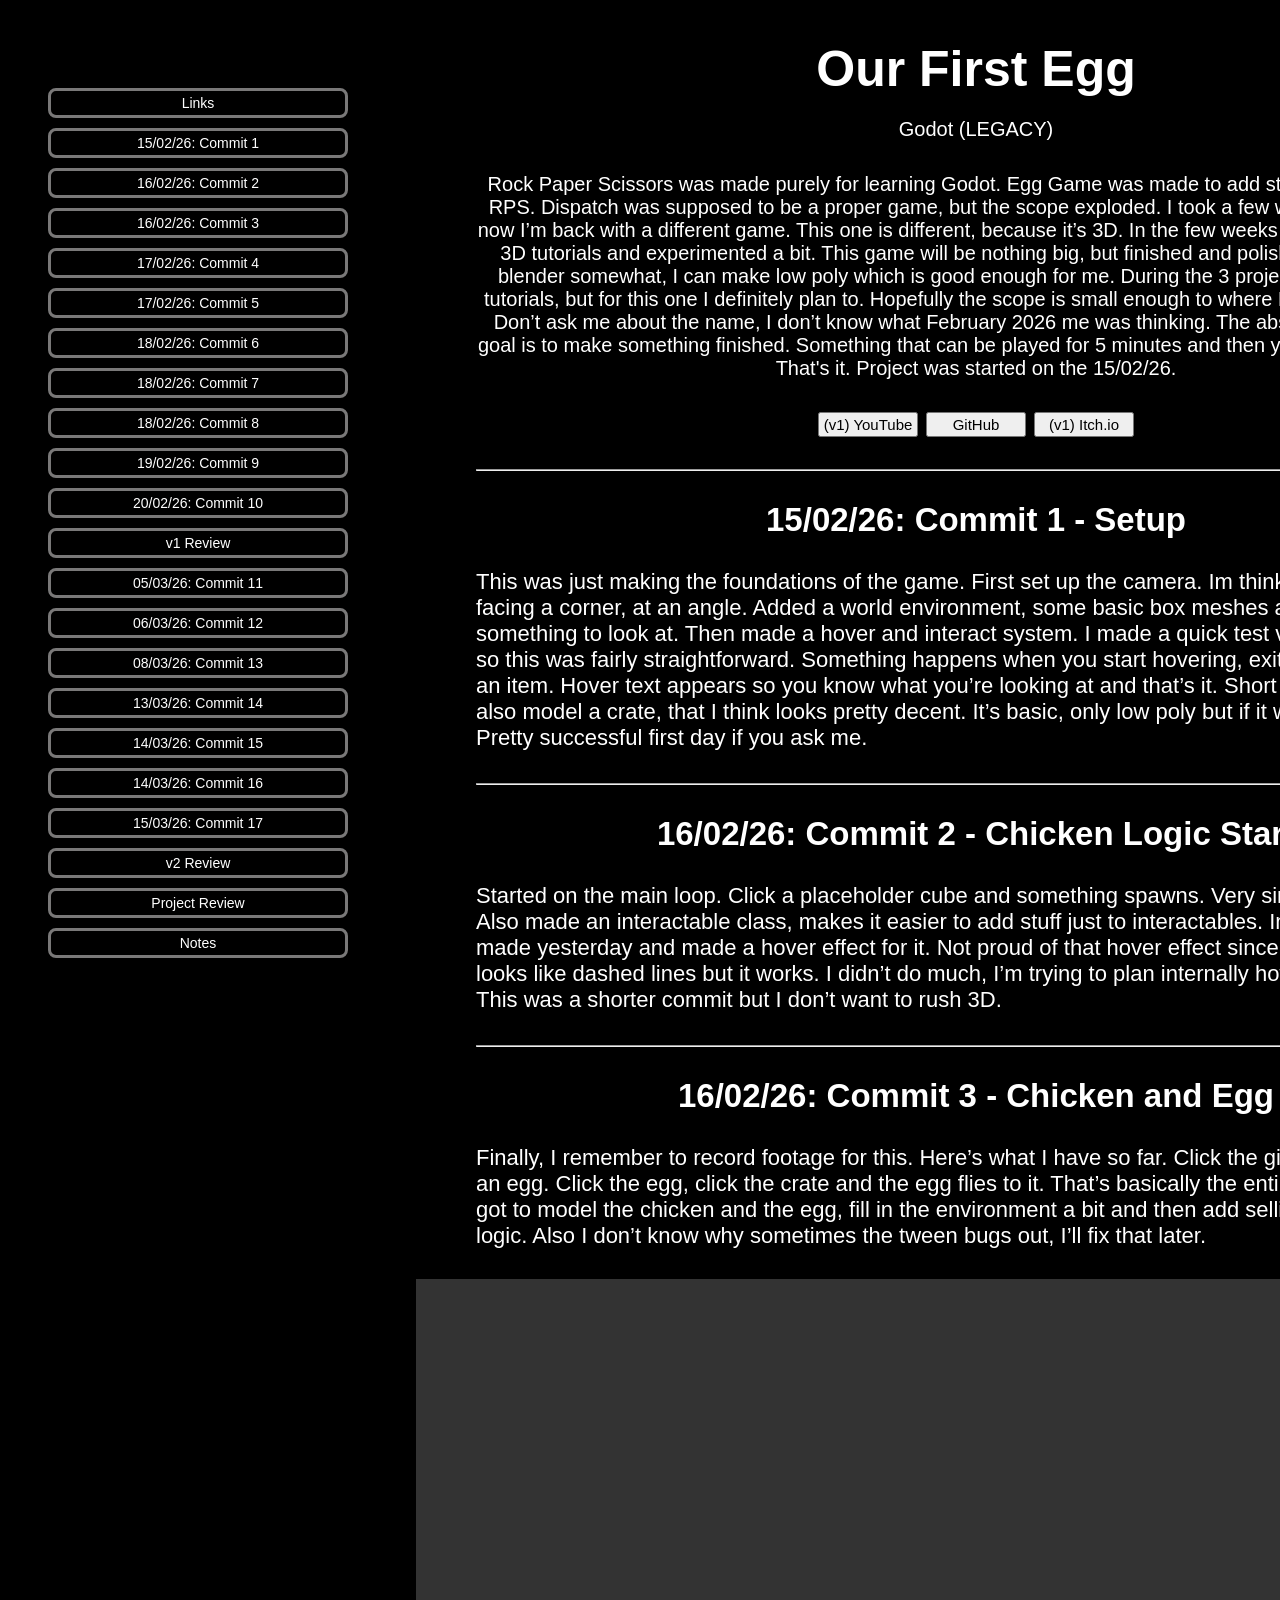
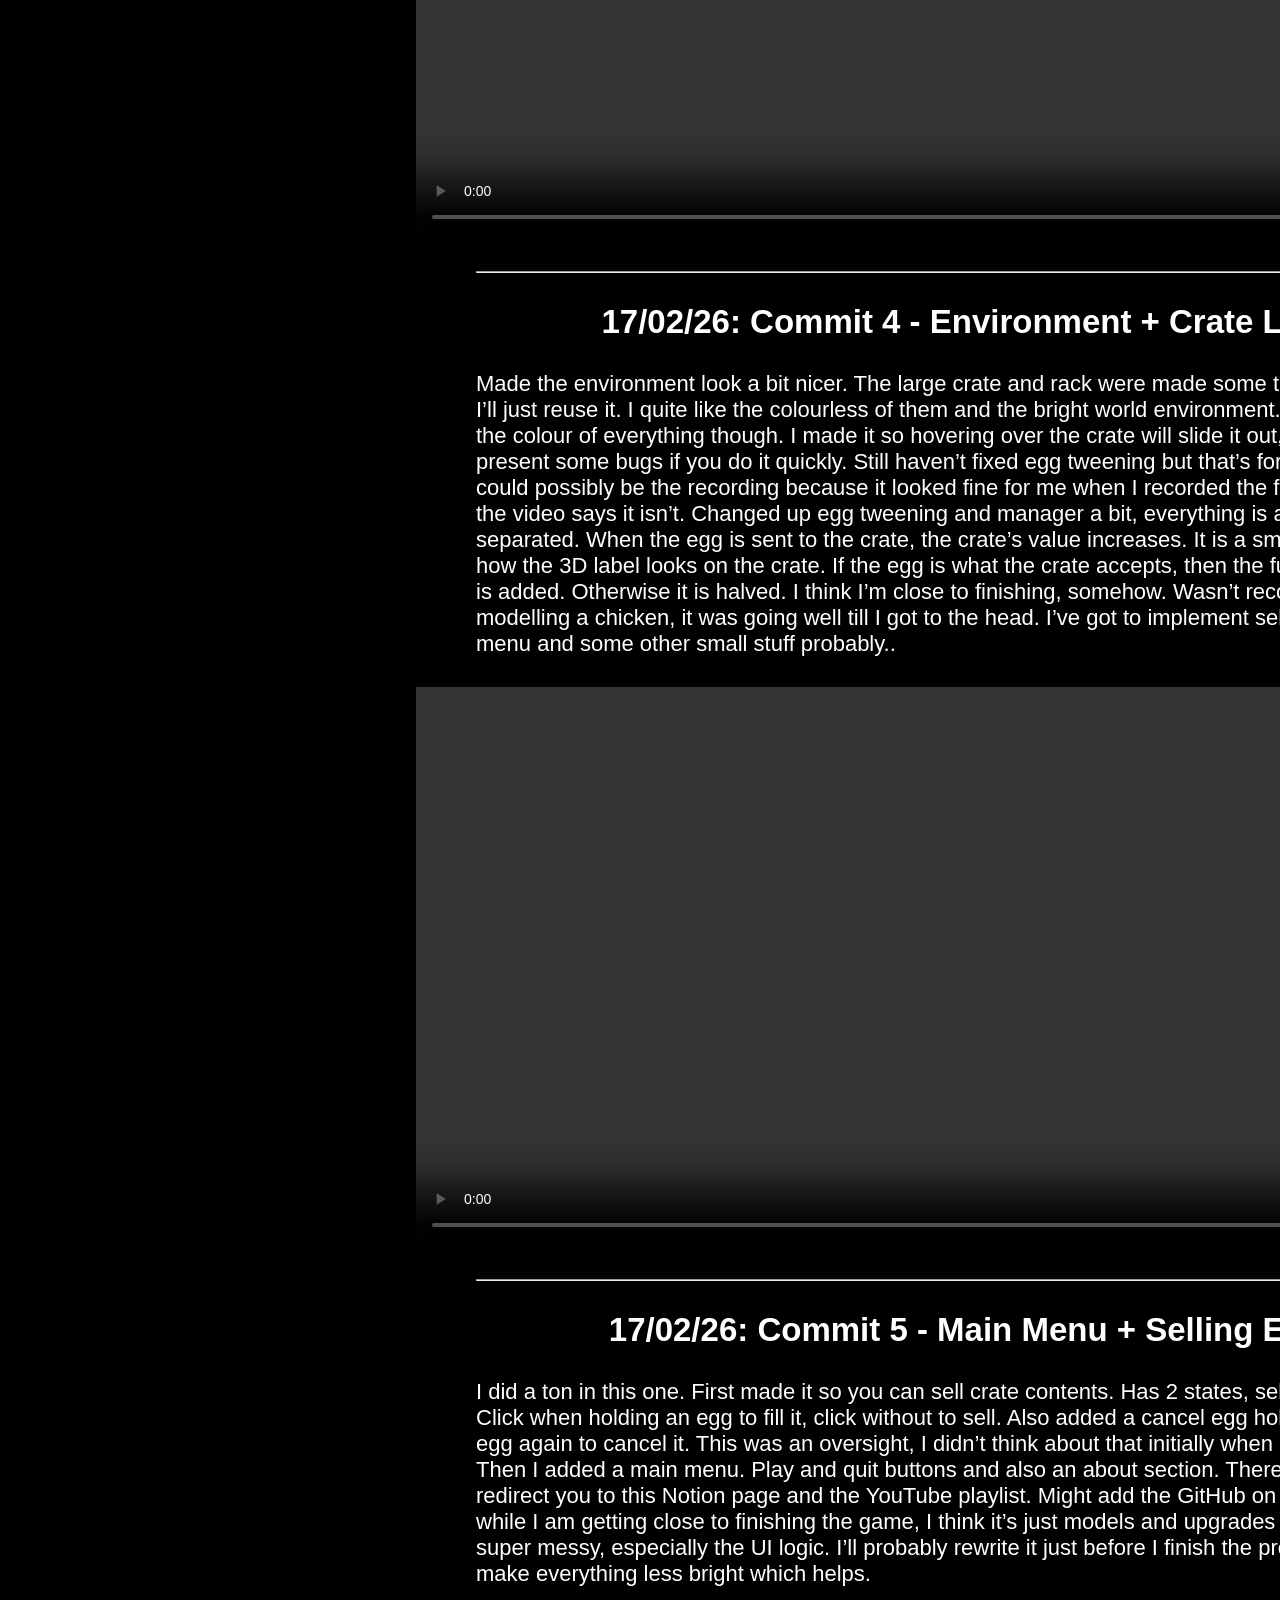
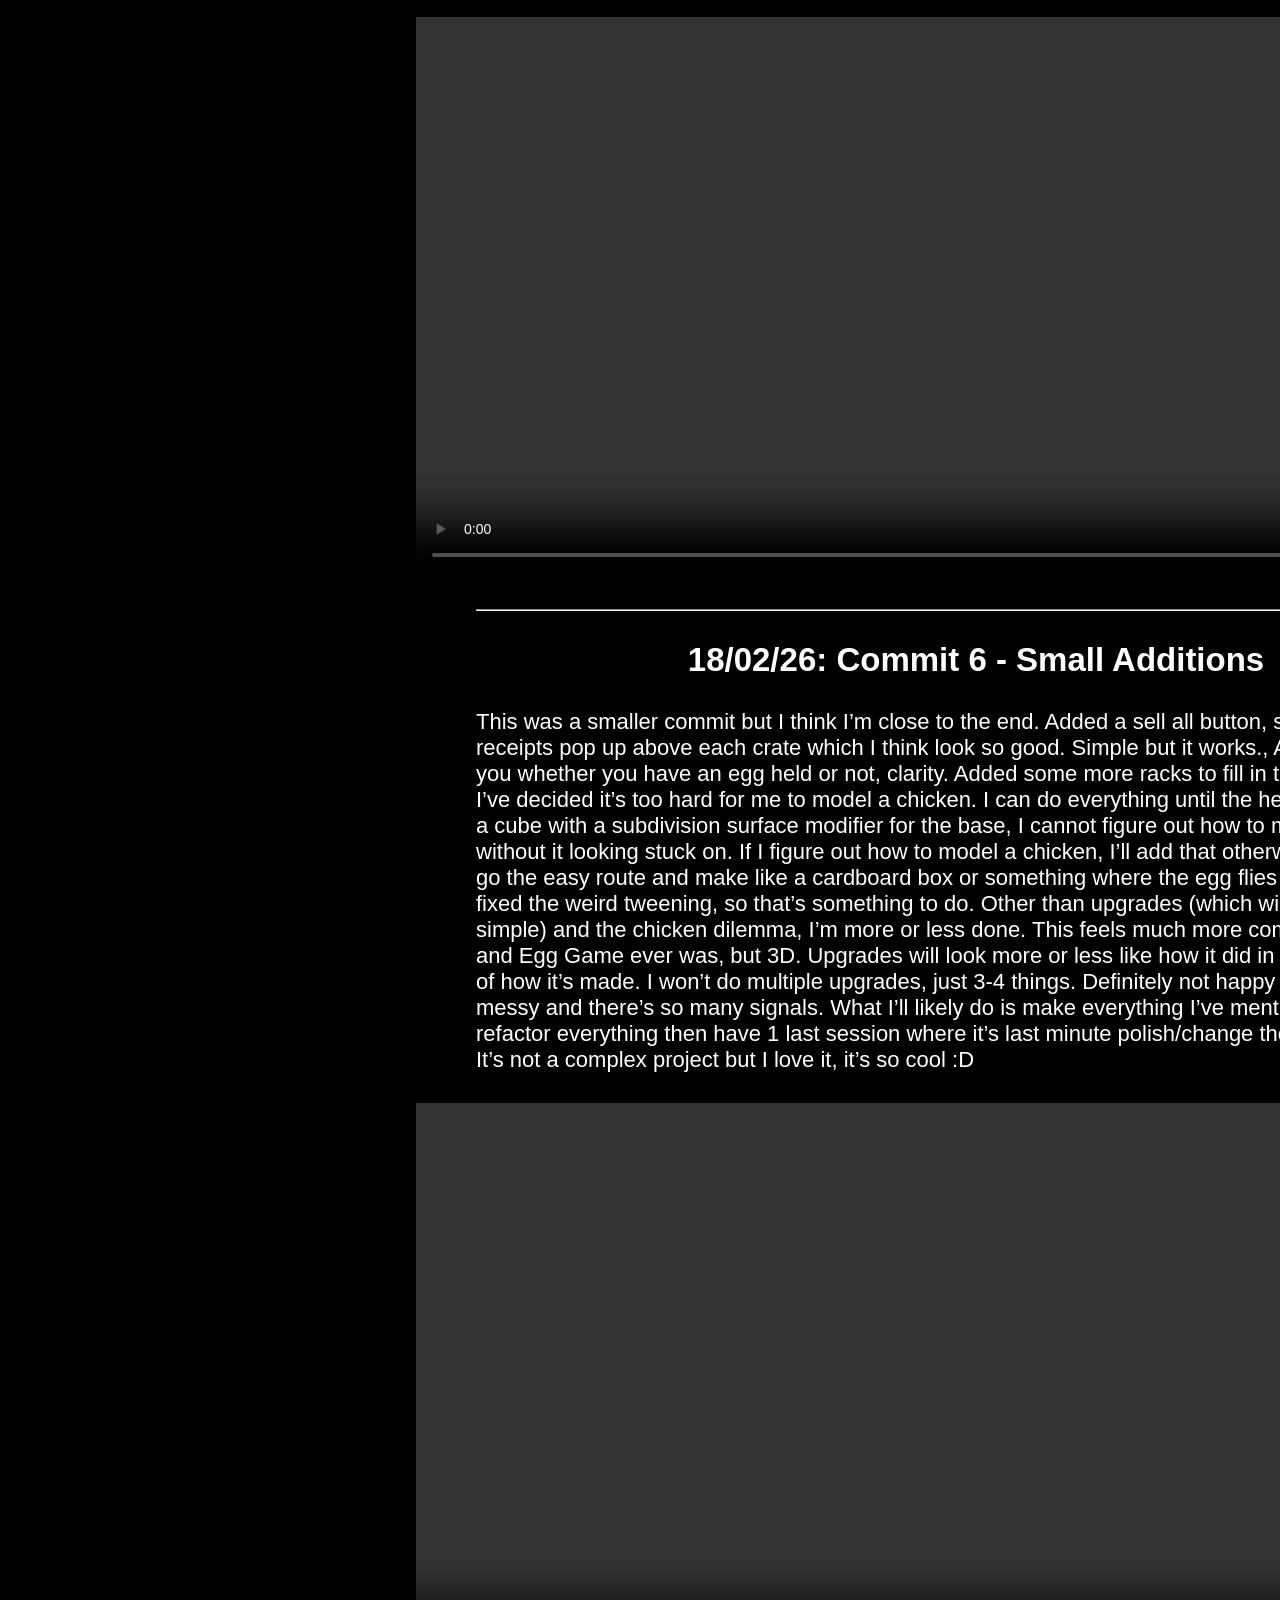
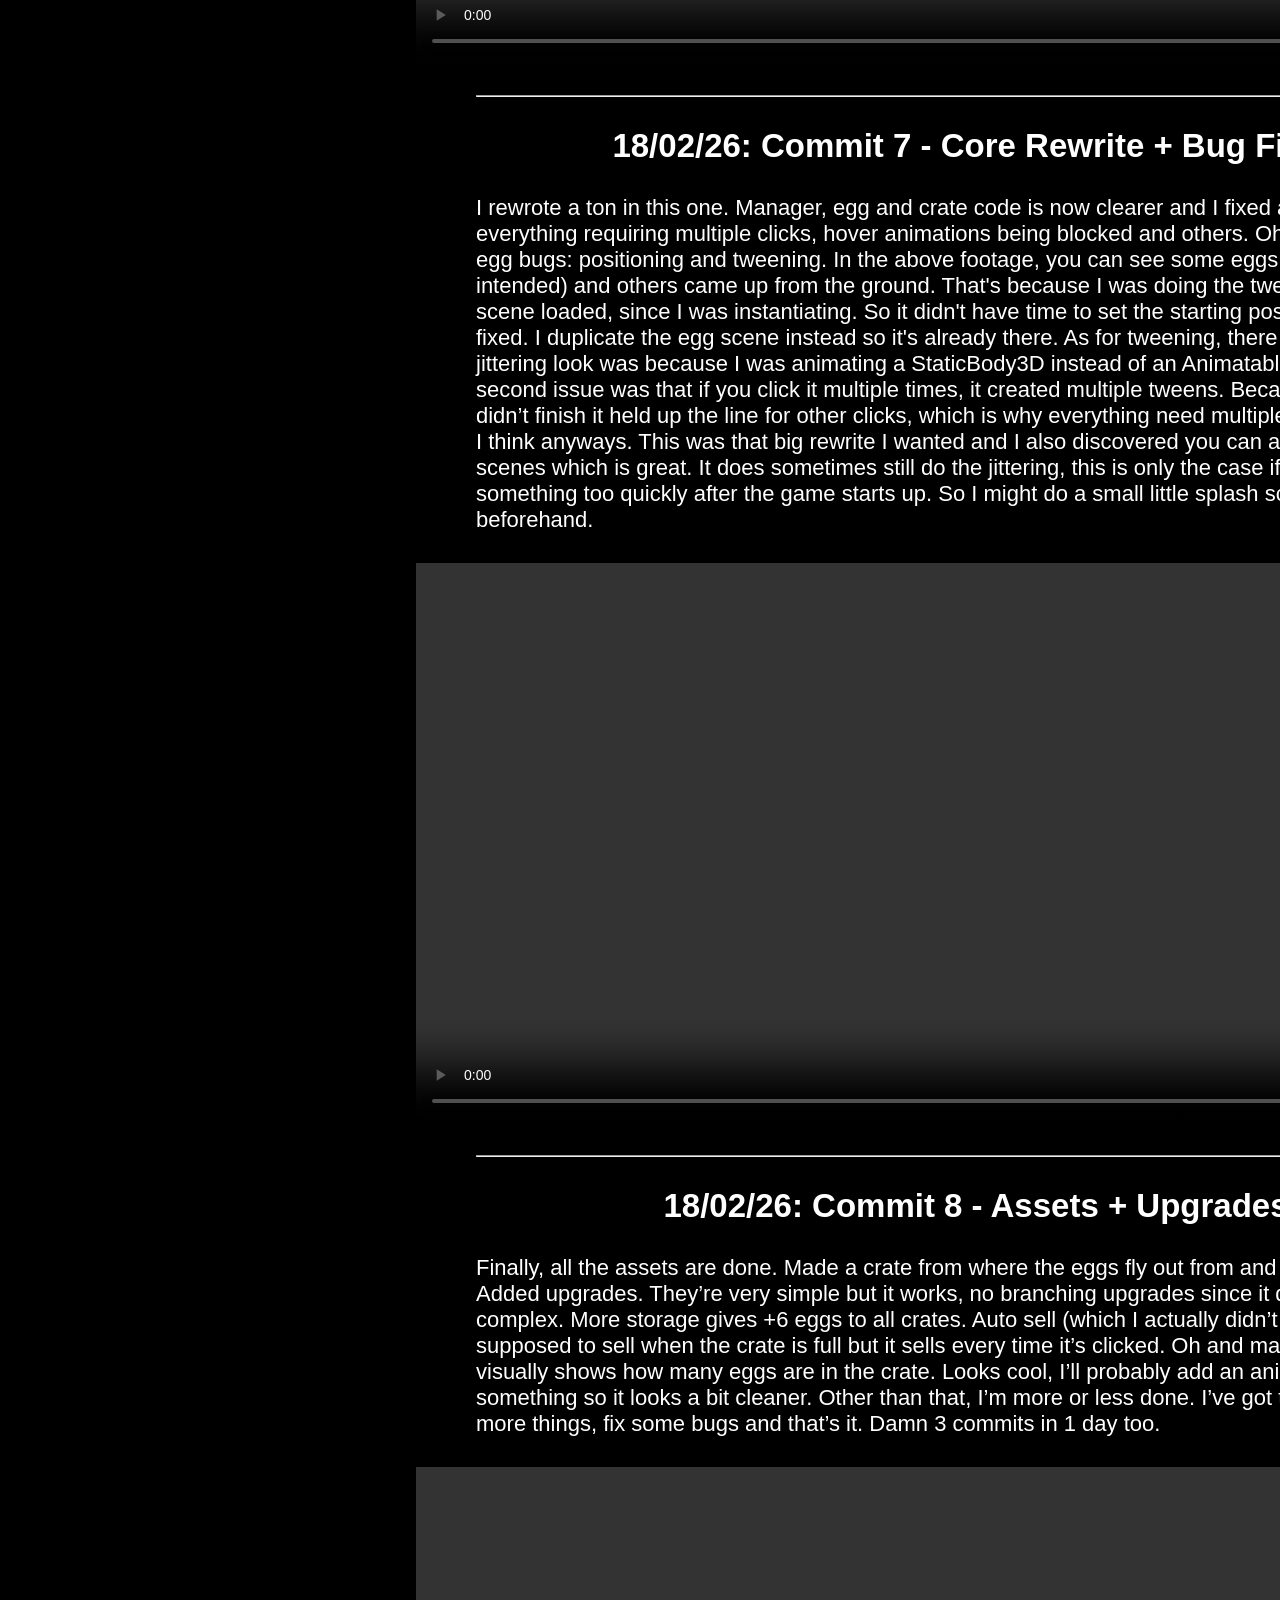
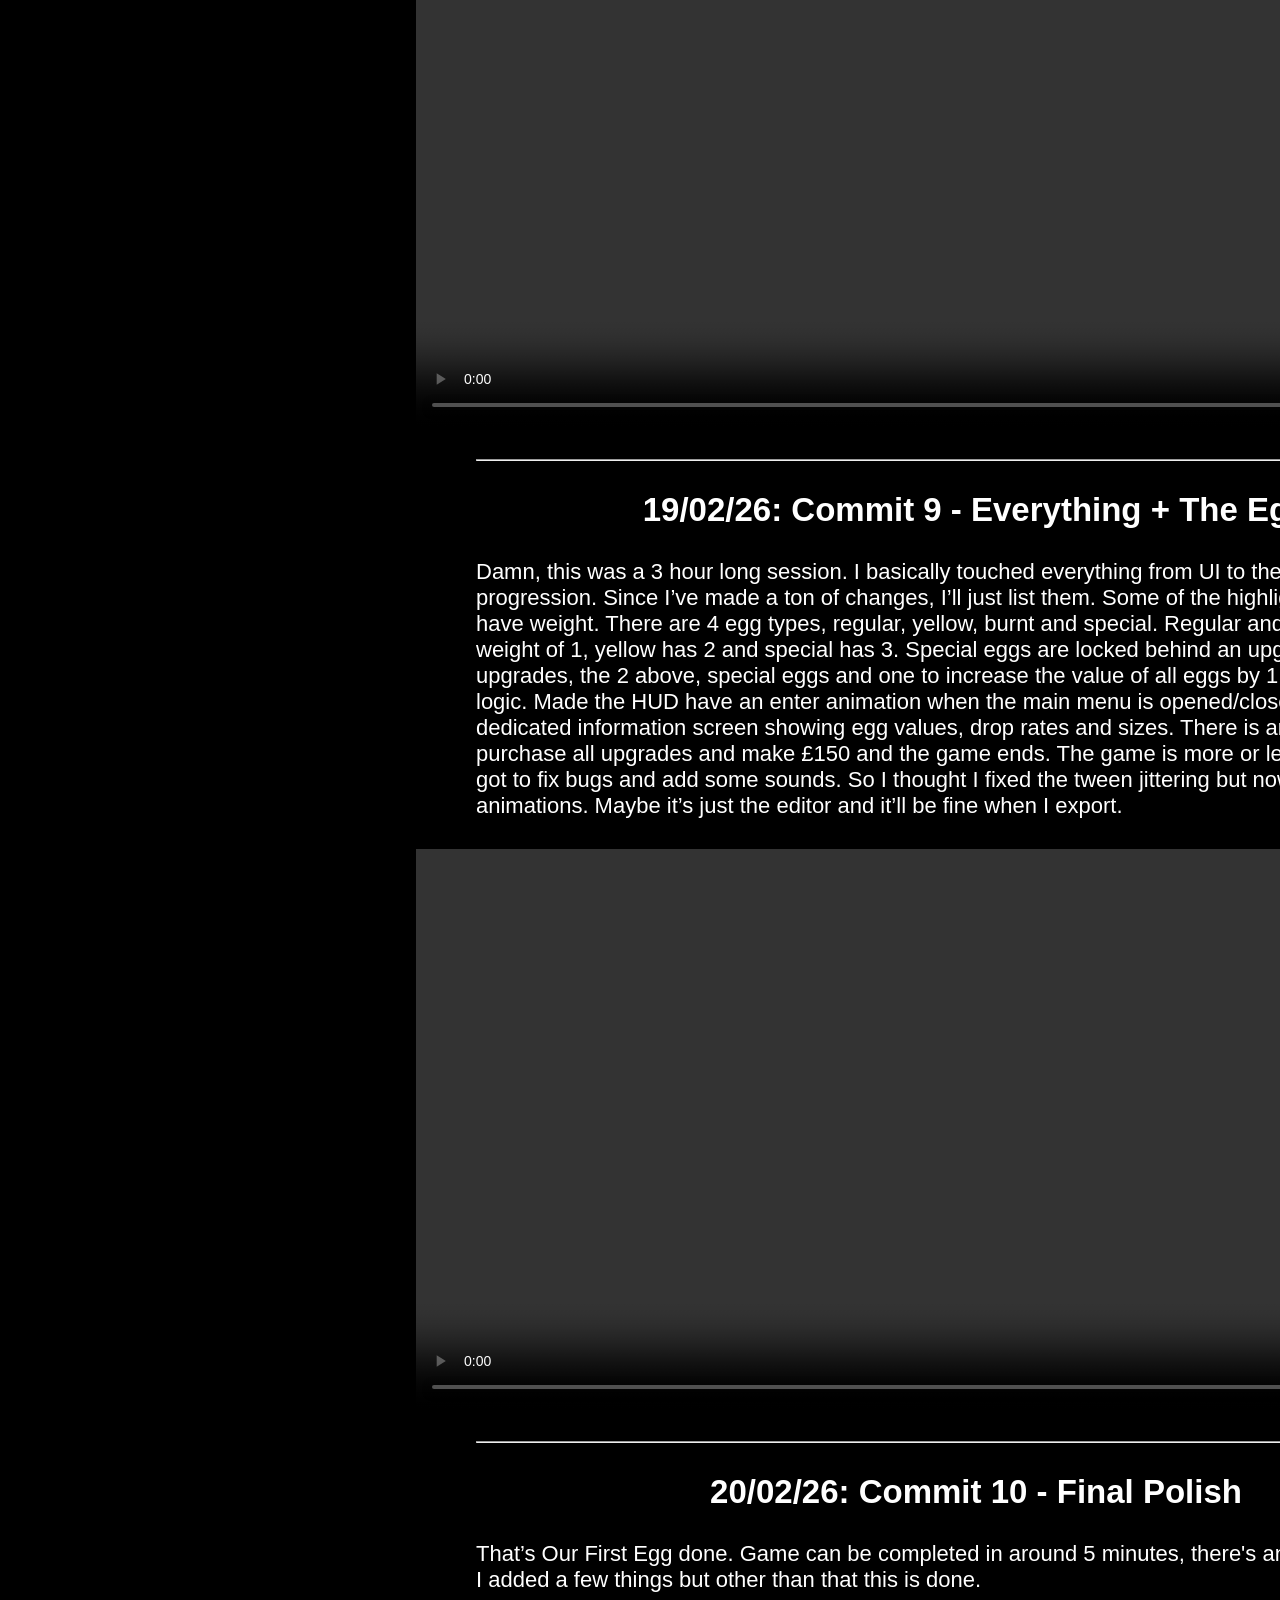
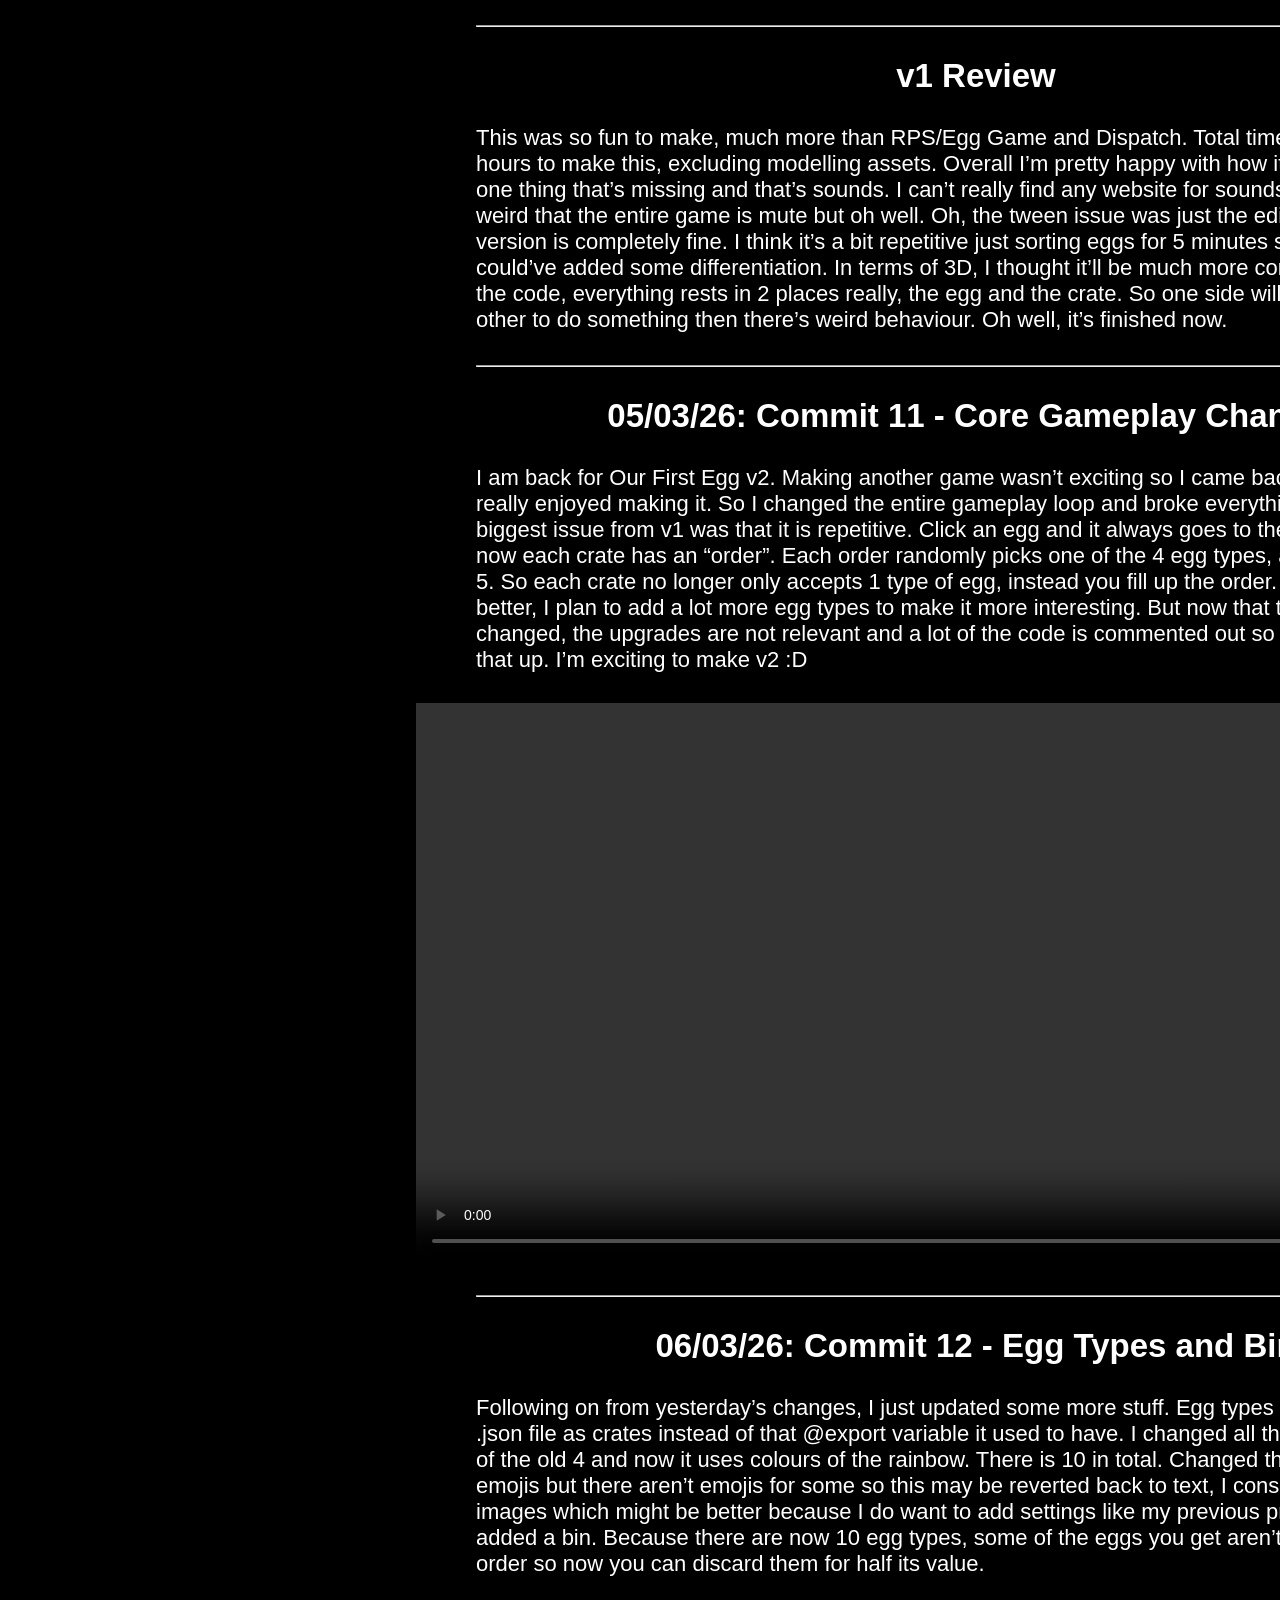
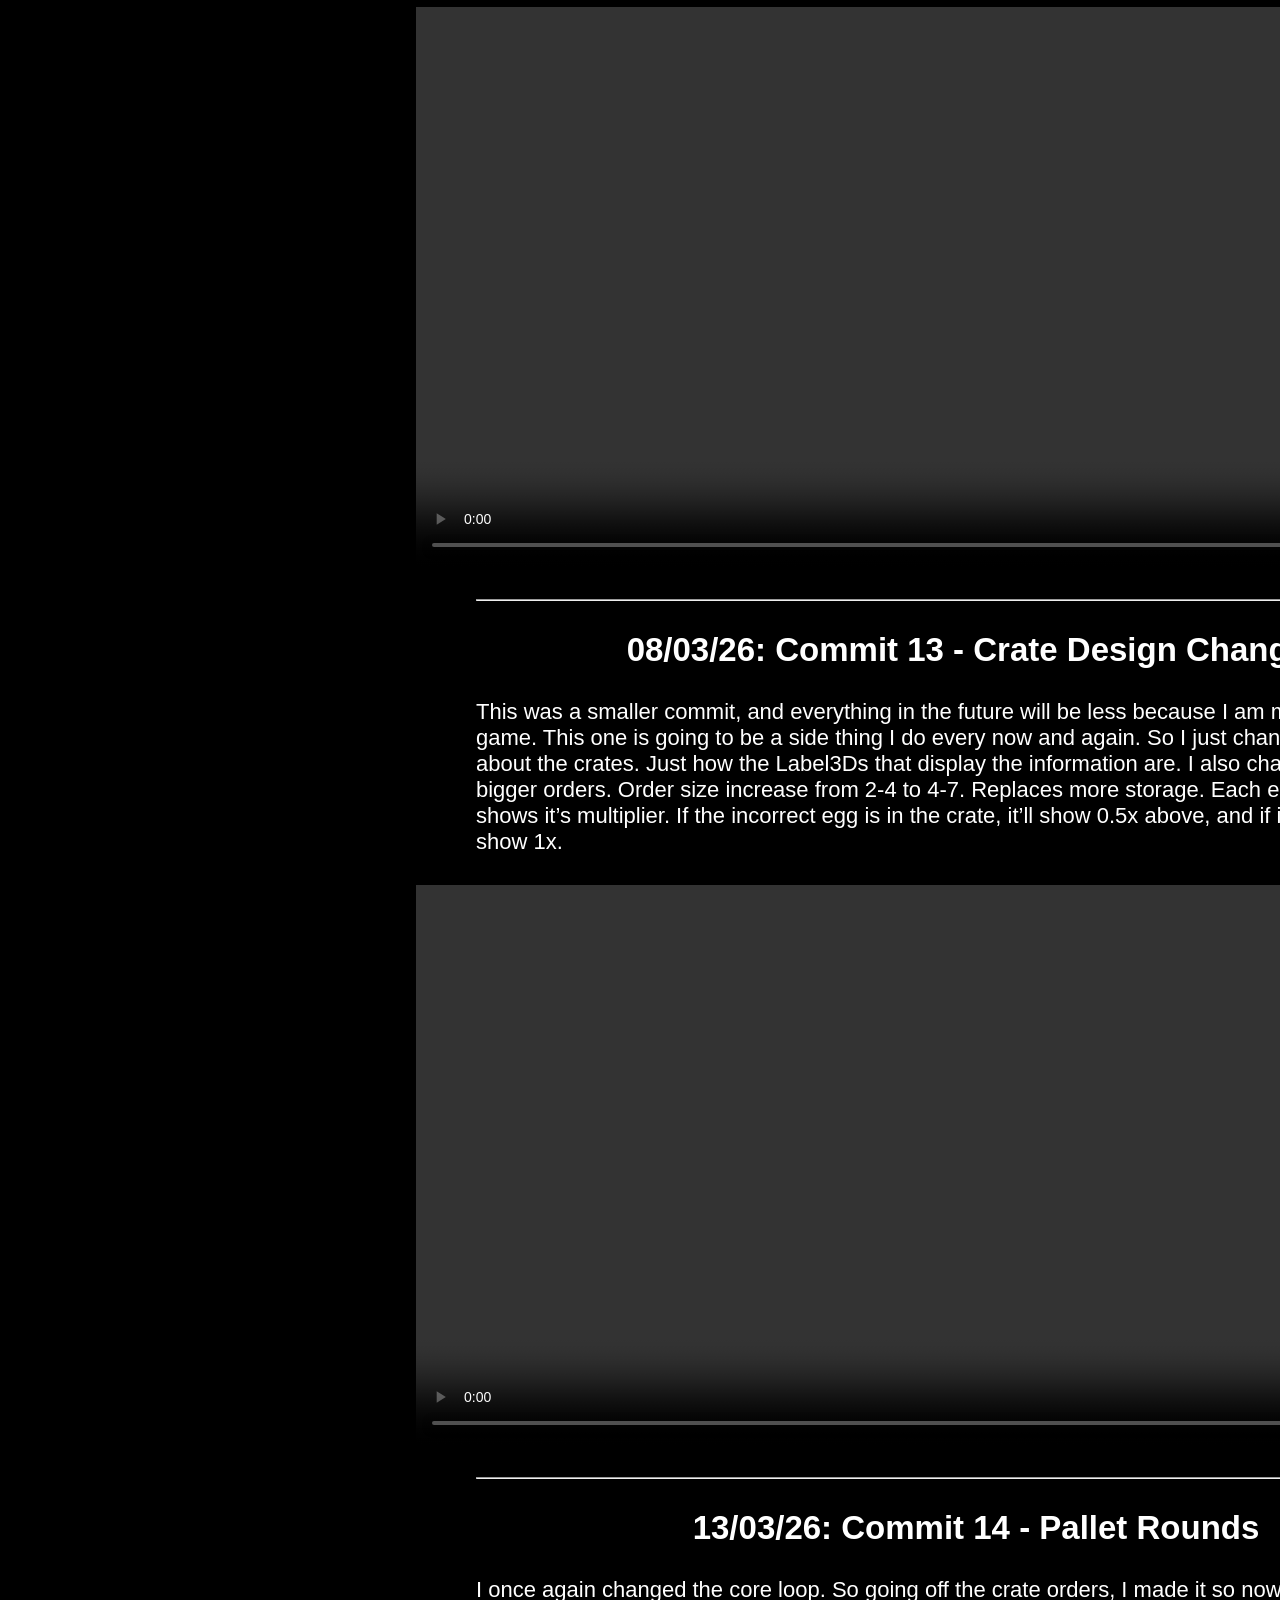
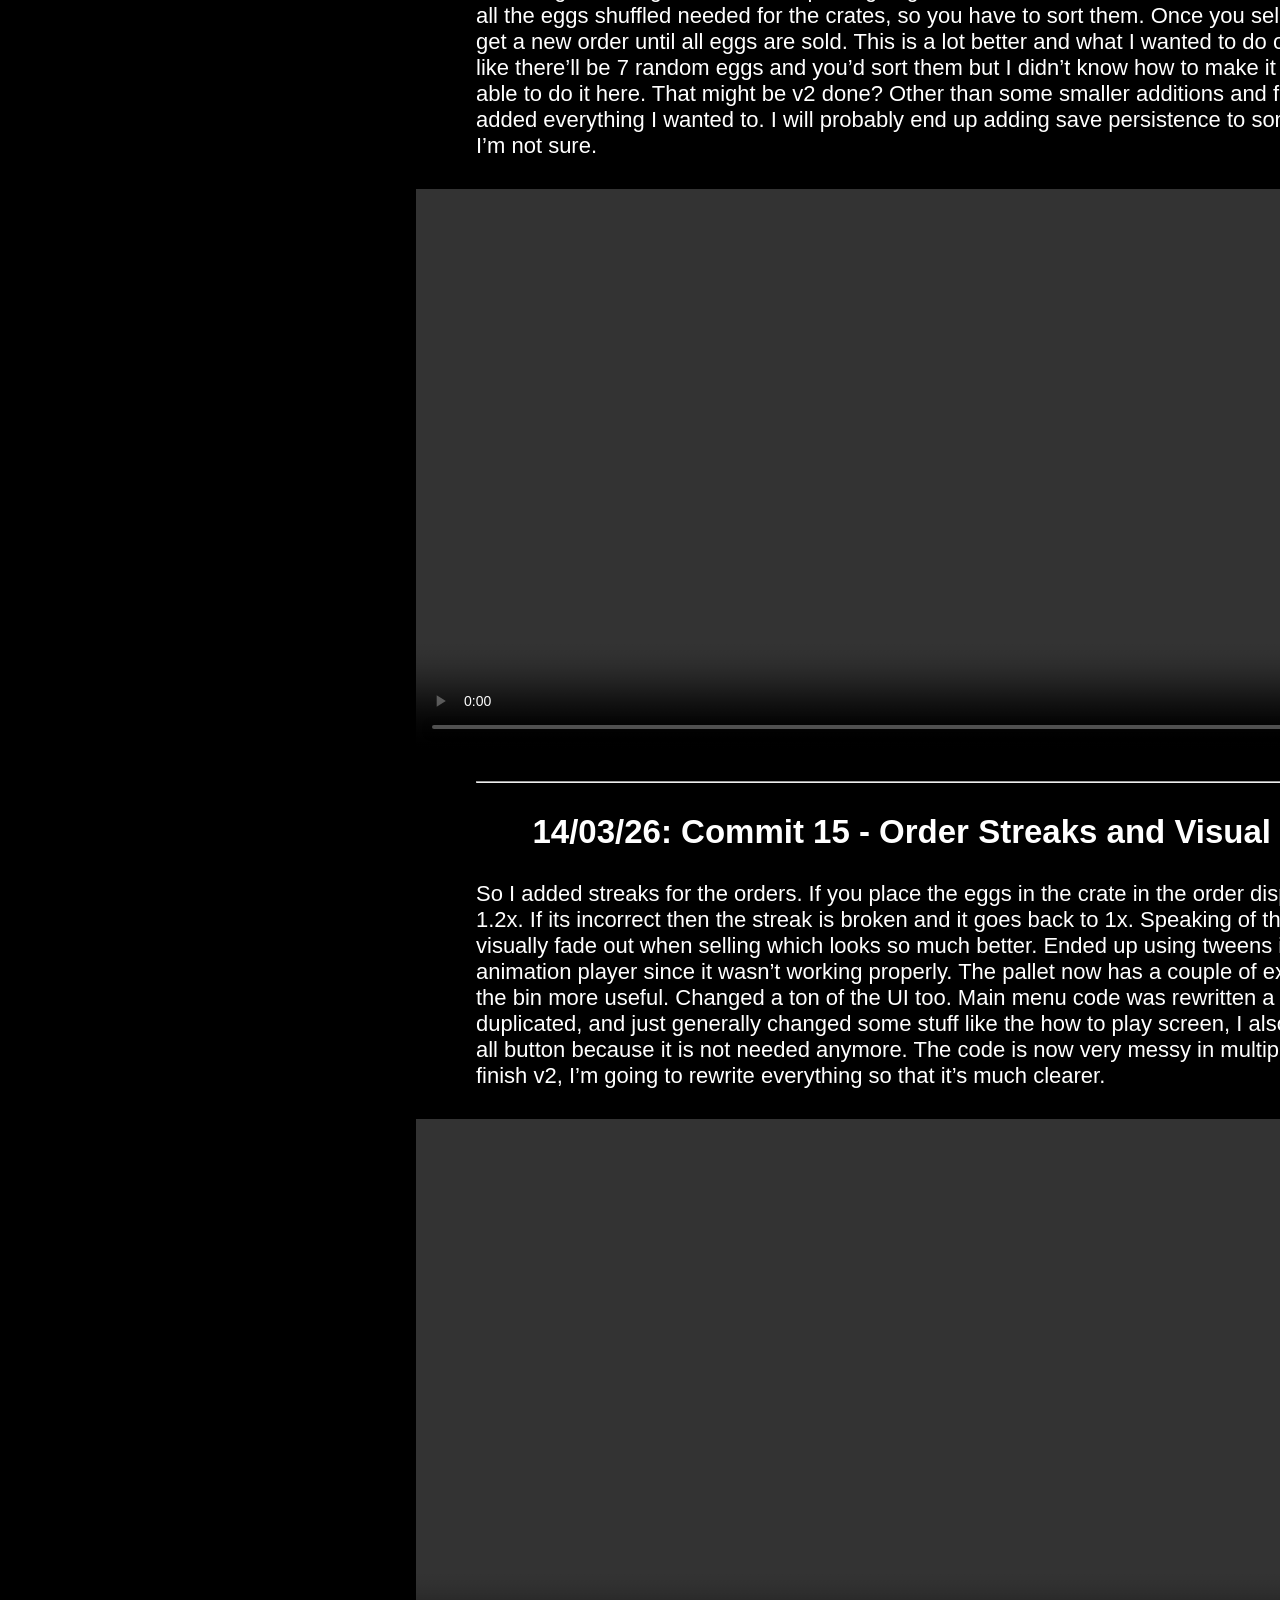
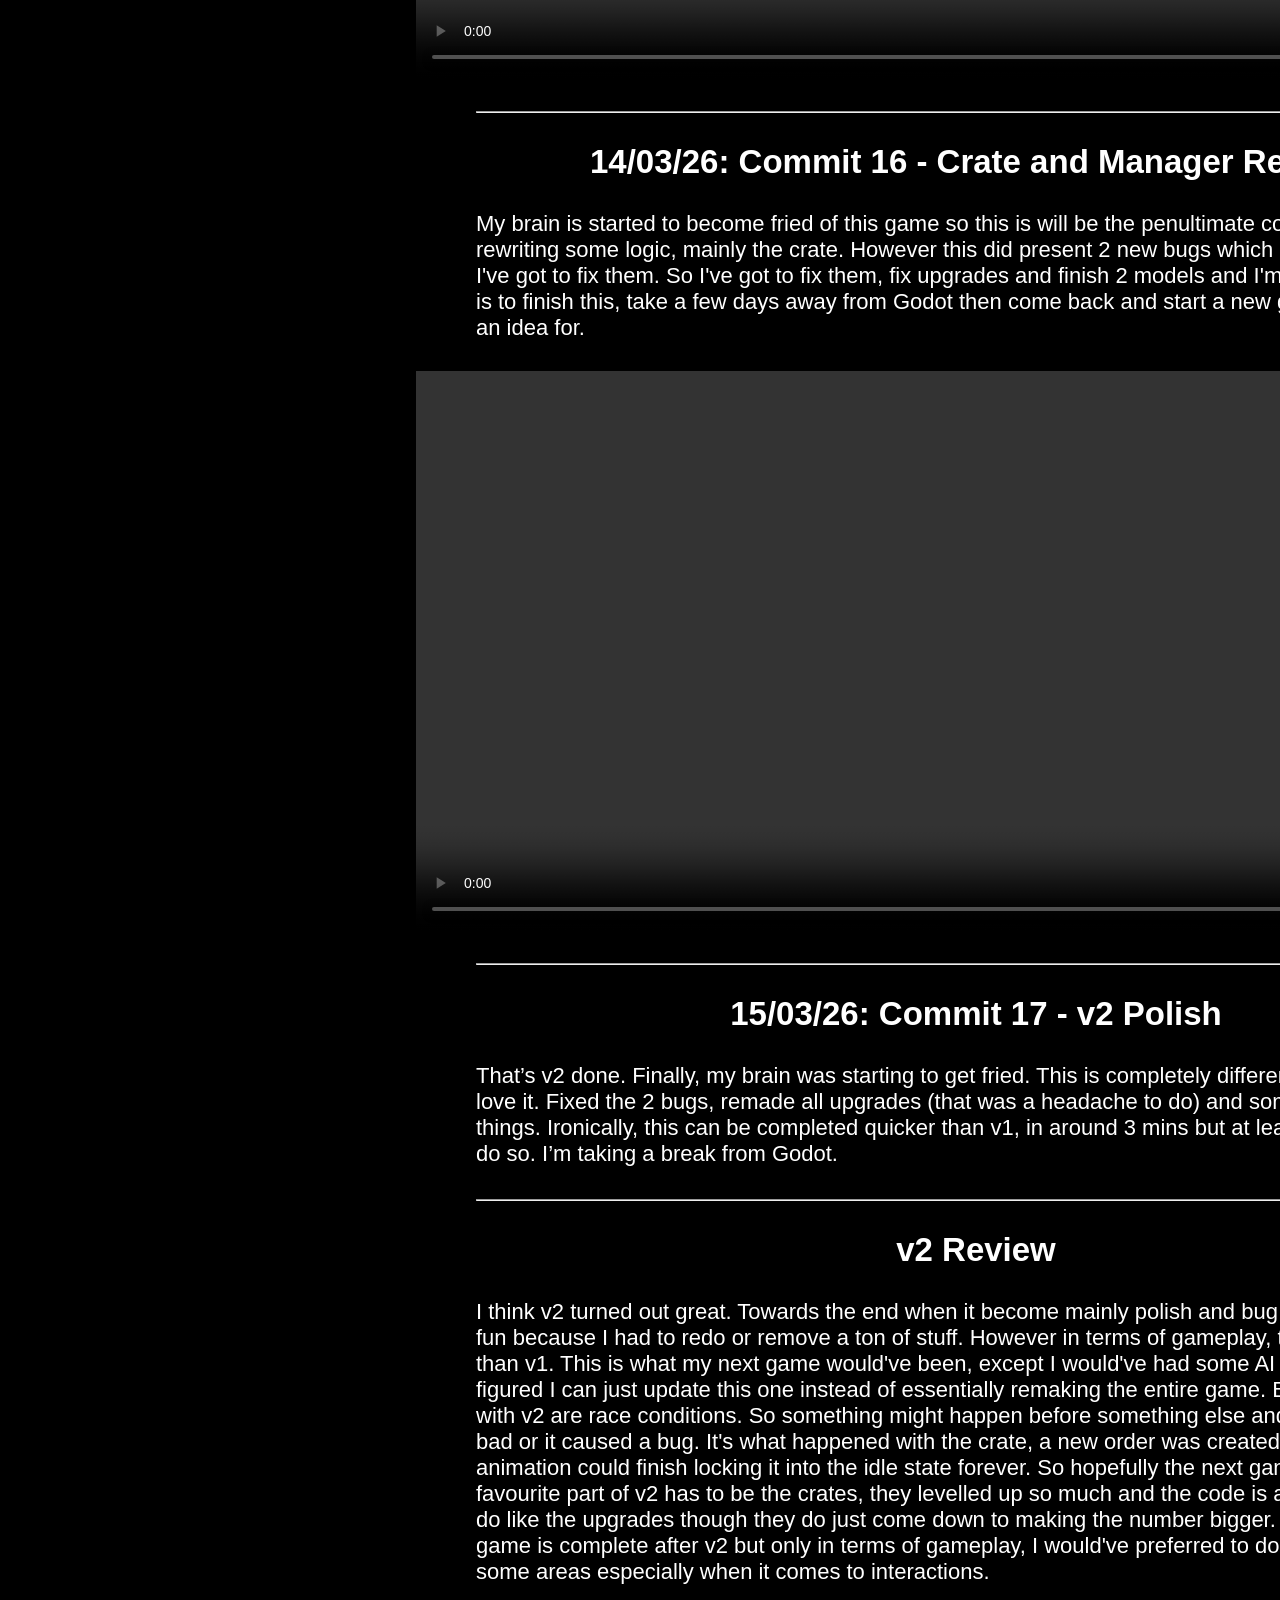
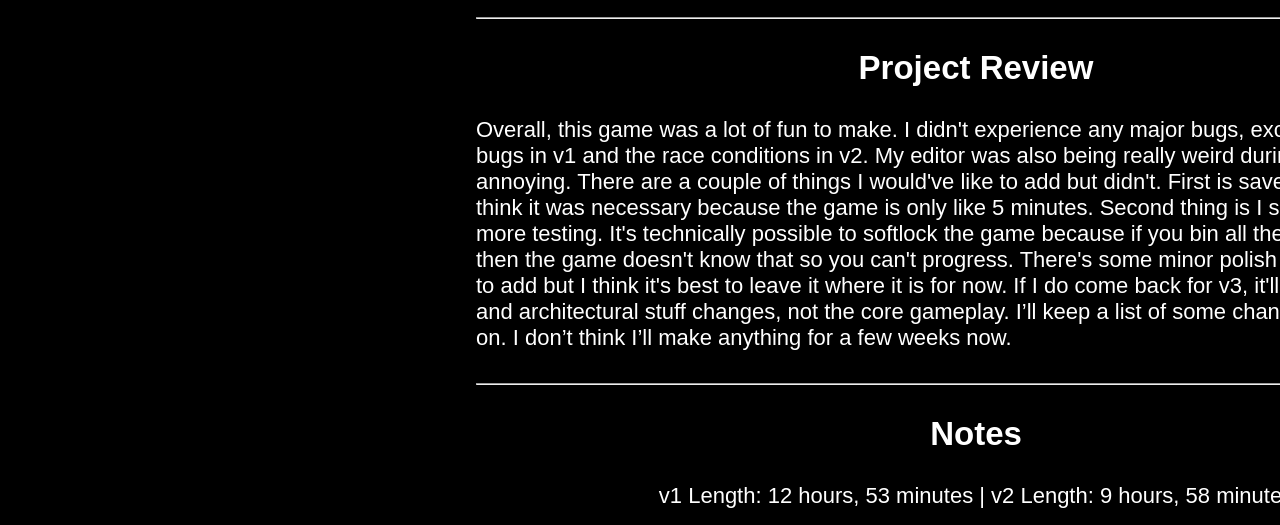
==== pages/project-4.html @ 8a997857 "Project 1" ====
<!DOCTYPE html>
<html lang="en">
<head>
    <meta charset="UTF-8">
    <meta name="viewport" content="width=device-width, initial-scale=1.0">
    <title>Our First Egg</title>
    <link rel="stylesheet" href="style-projects.css">
    <style>
        html {
            scroll-behavior: smooth;
            }
    </style>
</head>
<body>
    <div class="page">
        <div class="sidebar">
            <div class="contents">
                <a href="#section-0"><button class="contents-btn">Links</button></a>
                <a href="#section-1"><button class="contents-btn">15/02/26: Commit 1</button></a>
                <a href="#section-2"><button class="contents-btn">16/02/26: Commit 2</button></a>
                <a href="#section-3"><button class="contents-btn">16/02/26: Commit 3</button></a>
                <a href="#section-4"><button class="contents-btn">17/02/26: Commit 4</button></a>
                <a href="#section-5"><button class="contents-btn">17/02/26: Commit 5</button></a>
                <a href="#section-6"><button class="contents-btn">18/02/26: Commit 6</button></a>
                <a href="#section-7"><button class="contents-btn">18/02/26: Commit 7</button></a>
                <a href="#section-8"><button class="contents-btn">18/02/26: Commit 8</button></a>
                <a href="#section-9"><button class="contents-btn">19/02/26: Commit 9</button></a>
                <a href="#section-10"><button class="contents-btn">20/02/26: Commit 10</button></a>
                <a href="#section-11"><button class="contents-btn">v1 Review</button></a>
                <a href="#section-12"><button class="contents-btn">05/03/26: Commit 11</button></a>
                <a href="#section-13"><button class="contents-btn">06/03/26: Commit 12</button></a>
                <a href="#section-14"><button class="contents-btn">08/03/26: Commit 13</button></a>
                <a href="#section-15"><button class="contents-btn">13/03/26: Commit 14</button></a>
                <a href="#section-16"><button class="contents-btn">14/03/26: Commit 15</button></a>
                <a href="#section-17"><button class="contents-btn">14/03/26: Commit 16</button></a>
                <a href="#section-18"><button class="contents-btn">15/03/26: Commit 17</button></a>
                <a href="#section-19"><button class="contents-btn">v2 Review</button></a>
                <a href="#section-20"><button class="contents-btn">Project Review</button></a>
                <a href="#section-21"><button class="contents-btn">Notes</button></a>
            </div>
        </div>

        <div class="main">
            <div class="header">
                <h1>Our First Egg</h1>
                <p>Godot (LEGACY)</p>
                <p>Rock Paper Scissors was made purely for learning Godot. Egg Game was made to add stuff I didn’t/couldn’t to RPS. Dispatch was supposed to be a proper game, but the scope exploded. I took a few weeks off Godot, and now I’m back with a different game. This one is different, because it’s 3D. In the few weeks off, I watched a ton of 3D tutorials and experimented a bit. This game will be nothing big, but finished and polished. I already know blender somewhat, I can make low poly which is good enough for me. During the 3 projects I tried not to use tutorials, but for this one I definitely plan to. Hopefully the scope is small enough to where I can actually finish it. Don’t ask me about the name, I don’t know what February 2026 me was thinking. The absolute core idea and goal is to make something finished. Something that can be played for 5 minutes and then you get an end screen. That's it. Project was started on the 15/02/26.</p>
            </div>


            <div class="links" id="section-0">
                <a href="https://www.youtube.com/playlist?list=PLWUHEaMTtDoHS7ipke7ca7oxRGoZvP9HI"><button class="link-btn">(v1) YouTube</button></a>
                <a href="https://github.com/corporal1chicken/our-first-egg"><button class="link-btn">GitHub</button></a>
                <a href="https://corporalchicken.itch.io/our-first-egg"><button class="link-btn"> (v1) Itch.io</button></a>
            </div>
            

            <div class="entries" id="section-1">
                <hr width="1000px">
                <h2>15/02/26: Commit 1 - Setup</h2>
                <p>This was just making the foundations of the game. First set up the camera. Im thinking the camera is facing a corner, at an angle. Added a world environment, some basic box meshes and now there’s something to look at. Then made a hover and interact system. I made a quick test version beforehand so this was fairly straightforward. Something happens when you start hovering, exit hovering and click an item. Hover text appears so you know what you’re looking at and that’s it. Short and simple. I did also model a crate, that I think looks pretty decent. It’s basic, only low poly but if it works, it works. Pretty successful first day if you ask me.</p>
            </div>


            <div class="entries" id="section-2">
                <hr width="1000px">
                <h2>16/02/26: Commit 2 - Chicken Logic Start</h2>
                <p>Started on the main loop. Click a placeholder cube and something spawns. Very simple and basic. Also made an interactable class, makes it easier to add stuff just to interactables. Imported that crate I made yesterday and made a hover effect for it. Not proud of that hover effect since from afar it just looks like dashed lines but it works. I didn’t do much, I’m trying to plan internally how I’m going to do it. This was a shorter commit but I don’t want to rush 3D.</p>
            </div>


            <div class="entries" id="section-3">
                <hr width="1000px">
                <h2>16/02/26: Commit 3 - Chicken and Egg</h2>
                <p>Finally, I remember to record footage for this. Here’s what I have so far. Click the giant grey cube, lays an egg. Click the egg, click the crate and the egg flies to it. That’s basically the entire game loop. I’ve got to model the chicken and the egg, fill in the environment a bit and then add selling/filling crate logic. Also I don’t know why sometimes the tween bugs out, I’ll fix that later.</p>
                <video src="videos/project-4/commit-3.mp4" controls muted></video>
            </div>


            <div class="entries" id="section-4">
                <hr width="1000px">
                <h2>17/02/26: Commit 4 - Environment + Crate Logic</h2>
                <p>Made the environment look a bit nicer. The large crate and rack were made some time ago so I figured I’ll just reuse it. I quite like the colourless of them and the bright world environment. I’ll probably lower the colour of everything though. I made it so hovering over the crate will slide it out, looks cool but present some bugs if you do it quickly. Still haven’t fixed egg tweening but that’s for another time. It could possibly be the recording because it looked fine for me when I recorded the footage below but the video says it isn’t. Changed up egg tweening and manager a bit, everything is a little more separated. When the egg is sent to the crate, the crate’s value increases. It is a small thing but I love how the 3D label looks on the crate. If the egg is what the crate accepts, then the full value of the egg is added. Otherwise it is halved. I think I’m close to finishing, somehow. Wasn’t recorded but I tried modelling a chicken, it was going well till I got to the head. I’ve got to implement selling crates, main menu and some other small stuff probably..</p>
                <video src="videos/project-4/commit-4.mp4" controls muted></video>
            </div>


            <div class="entries" id="section-5">
                <hr width="1000px">
                <h2>17/02/26: Commit 5 - Main Menu + Selling Eggs</h2>
                <p>I did a ton in this one. First made it so you can sell crate contents. Has 2 states, selling and filling. Click when holding an egg to fill it, click without to sell. Also added a cancel egg hold state, click the egg again to cancel it. This was an oversight, I didn’t think about that initially when I was planning. Then I added a main menu. Play and quit buttons and also an about section. There are 2 buttons that redirect you to this Notion page and the YouTube playlist. Might add the GitHub on it too. I have to say while I am getting close to finishing the game, I think it’s just models and upgrades to do, the code is super messy, especially the UI logic. I’ll probably rewrite it just before I finish the project. I did also make everything less bright which helps.</p>
                <video src="videos/project-4/commit-5.mp4" controls muted></video>
            </div>


            <div class="entries" id="section-6">
                <hr width="1000px">
                <h2>18/02/26: Commit 6 - Small Additions</h2>
                <p>This was a smaller commit but I think I’m close to the end. Added a sell all button, self explanatory. Sell receipts pop up above each crate which I think look so good. Simple but it works., A UI element telling you whether you have an egg held or not, clarity. Added some more racks to fill in the environment. I’ve decided it’s too hard for me to model a chicken. I can do everything until the head, since I’m using a cube with a subdivision surface modifier for the base, I cannot figure out how to model the head without it looking stuck on. If I figure out how to model a chicken, I’ll add that otherwise I’ll probably just go the easy route and make like a cardboard box or something where the egg flies out of. Still haven’t fixed the weird tweening, so that’s something to do. Other than upgrades (which will be kept super simple) and the chicken dilemma, I’m more or less done. This feels much more complete than RPS and Egg Game ever was, but 3D. Upgrades will look more or less like how it did in Egg Game in terms of how it’s made. I won’t do multiple upgrades, just 3-4 things. Definitely not happy with the code, it’s messy and there’s so many signals. What I’ll likely do is make everything I’ve mentioned already, then refactor everything then have 1 last session where it’s last minute polish/change then I think it’s done. It’s not a complex project but I love it, it’s so cool :D</p>
                <video src="videos/project-4/commit-6.mp4" controls muted></video>
            </div>


            <div class="entries" id="section-7">
                <hr width="1000px">
                <h2>18/02/26: Commit 7 - Core Rewrite + Bug Fixes</h2>
                <p>I rewrote a ton in this one. Manager, egg and crate code is now clearer and I fixed a ton of bugs like everything requiring multiple clicks, hover animations being blocked and others. Oh and I also fixed 2 egg bugs: positioning and tweening. In the above footage, you can see some eggs fly from the sky (as intended) and others came up from the ground. That's because I was doing the tween before the scene loaded, since I was instantiating. So it didn't have time to set the starting position but now it's fixed. I duplicate the egg scene instead so it's already there. As for tweening, there were 2 issues. The jittering look was because I was animating a StaticBody3D instead of an AnimatableBody3D. The second issue was that if you click it multiple times, it created multiple tweens. Because the first tween didn’t finish it held up the line for other clicks, which is why everything need multiple clicks. That’s what I think anyways. This was that big rewrite I wanted and I also discovered you can autoload entire scenes which is great. It does sometimes still do the jittering, this is only the case if the player clicks something too quickly after the game starts up. So I might do a small little splash screen or something beforehand.</p>
                <video src="videos/project-4/commit-7.mp4" controls muted></video>
            </div>


            <div class="entries" id="section-8">
                <hr width="1000px">
                <h2>18/02/26: Commit 8 - Assets + Upgrades</h2>
                <p>Finally, all the assets are done. Made a crate from where the eggs fly out from and the egg itself. Added upgrades. They’re very simple but it works, no branching upgrades since it doesn’t need to be complex. More storage gives +6 eggs to all crates. Auto sell (which I actually didn’t make correctly) is supposed to sell when the crate is full but it sells every time it’s clicked. Oh and made it so the crate visually shows how many eggs are in the crate. Looks cool, I’ll probably add an animation for it or something so it looks a bit cleaner. Other than that, I’m more or less done. I’ve got to add a couple more things, fix some bugs and that’s it. Damn 3 commits in 1 day too.</p>
                <video src="videos/project-4/commit-8.mp4" controls muted></video>
            </div>


            <div class="entries" id="section-9">
                <hr width="1000px">
                <h2>19/02/26: Commit 9 - Everything + The Egg</h2>
                <p>Damn, this was a 3 hour long session. I basically touched everything from UI to the crate to the egg to progression. Since I’ve made a ton of changes, I’ll just list them. Some of the highlights were eggs now have weight. There are 4 egg types, regular, yellow, burnt and special. Regular and burnt have a weight of 1, yellow has 2 and special has 3. Special eggs are locked behind an upgrade. Total of 4 upgrades, the 2 above, special eggs and one to increase the value of all eggs by 1.5x. Changed the UI logic. Made the HUD have an enter animation when the main menu is opened/closed. Also added a dedicated information screen showing egg values, drop rates and sizes. There is an end now, purchase all upgrades and make £150 and the game ends. The game is more or less done, now I’ve got to fix bugs and add some sounds. So I thought I fixed the tween jittering but now it’s doing it with UI animations. Maybe it’s just the editor and it’ll be fine when I export.</p>
                <video src="videos/project-4/commit-9.mp4" controls muted></video>
            </div>


            <div class="entries" id="section-10">
                <hr width="1000px">
                <h2>20/02/26: Commit 10 - Final Polish</h2>
                <p>That’s Our First Egg done. Game can be completed in around 5 minutes, there's an ending screen too. I added a few things but other than that this is done.</p>
            </div>


            <div class="entries" id="section-11">
                <hr width="1000px">
                <h2>v1 Review</h2>
                <p>This was so fun to make, much more than RPS/Egg Game and Dispatch. Total time was roughly 12 hours to make this, excluding modelling assets. Overall I’m pretty happy with how it turned out. There’s one thing that’s missing and that’s sounds. I can’t really find any website for sounds so that sucks. It’s weird that the entire game is mute but oh well. Oh, the tween issue was just the editor, the exported version is completely fine. I think it’s a bit repetitive just sorting eggs for 5 minutes straight, so I could’ve added some differentiation. In terms of 3D, I thought it’ll be much more complex. I don’t like the code, everything rests in 2 places really, the egg and the crate. So one side will reach over into the other to do something then there’s weird behaviour. Oh well, it’s finished now.</p>
            </div>


            <div class="entries" id="section-12">
                <hr width="1000px">
                <h2>05/03/26: Commit 11 - Core Gameplay Changes</h2>
                <p>I am back for Our First Egg v2. Making another game wasn’t exciting so I came back to this because I really enjoyed making it. So I changed the entire gameplay loop and broke everything else. The biggest issue from v1 was that it is repetitive. Click an egg and it always goes to the same crate. But now each crate has an “order”. Each order randomly picks one of the 4 egg types, and is from size 2-5. So each crate no longer only accepts 1 type of egg, instead you fill up the order. I think this is a lot better, I plan to add a lot more egg types to make it more interesting. But now that the loop has changed, the upgrades are not relevant and a lot of the code is commented out so I’ll have to clean that up. I’m exciting to make v2 :D </p>
                <video src="videos/project-4/commit 11.mp4" controls muted></video>
            </div>


            <div class="entries" id="section-13">
                <hr width="1000px">
                <h2>06/03/26: Commit 12 - Egg Types and Bin</h2>
                <p>Following on from yesterday’s changes, I just updated some more stuff. Egg types now use the same .json file as crates instead of that @export variable it used to have. I changed all the egg types, got rid of the old 4 and now it uses colours of the rainbow. There is 10 in total. Changed the order text to use emojis but there aren’t emojis for some so this may be reverted back to text, I considered using images which might be better because I do want to add settings like my previous projects had. Also added a bin. Because there are now 10 egg types, some of the eggs you get aren’t needed for any order so now you can discard them for half its value.</p>
                <video src="videos/project-4/commit 12.mp4" controls muted></video>
            </div>


            <div class="entries" id="section-14">
                <hr width="1000px">
                <h2>08/03/26: Commit 13 - Crate Design Changes</h2>
                <p>This was a smaller commit, and everything in the future will be less because I am making another game. This one is going to be a side thing I do every now and again. So I just changed some stuff about the crates. Just how the Label3Ds that display the information are. I also changed 1 upgrade, bigger orders. Order size increase from 2-4 to 4-7. Replaces more storage. Each egg in the crate shows it’s multiplier. If the incorrect egg is in the crate, it’ll show 0.5x above, and if it is not then it’ll show 1x.</p>
                <video src="videos/project-4/commit 13.mp4" controls muted></video>
            </div>


            <div class="entries" id="section-15">
                <hr width="1000px">
                <h2>13/03/26: Commit 14 - Pallet Rounds</h2>
                <p>I once again changed the core loop. So going off the crate orders, I made it so now there’s a pallet with all the eggs shuffled needed for the crates, so you have to sort them. Once you sell a crate, you don’t get a new order until all eggs are sold. This is a lot better and what I wanted to do originally for v1, so like there’ll be 7 random eggs and you’d sort them but I didn’t know how to make it so I’m glad I was able to do it here. That might be v2 done? Other than some smaller additions and fixing upgrades, I’ve added everything I wanted to. I will probably end up adding save persistence to some capacity though I’m not sure.</p>
                <video src="videos/project-4/commit 14.mp4" controls muted></video>
            </div>


            <div class="entries" id="section-16">
                <hr width="1000px">
                <h2>14/03/26: Commit 15 - Order Streaks and Visual Changes</h2>
                <p>So I added streaks for the orders. If you place the eggs in the crate in the order displayed, it sells for 1.2x. If its incorrect then the streak is broken and it goes back to 1x. Speaking of those eggs, they now visually fade out when selling which looks so much better. Ended up using tweens instead of an animation player since it wasn’t working properly. The pallet now has a couple of extra eggs, makes the bin more useful. Changed a ton of the UI too. Main menu code was rewritten a bit to be less duplicated, and just generally changed some stuff like the how to play screen, I also removed the sell all button because it is not needed anymore. The code is now very messy in multiple areas so before I finish v2, I’m going to rewrite everything so that it’s much clearer.</p>
                <video src="videos/project-4/commit 15.mp4" controls muted></video>
            </div>


            <div class="entries" id="section-17">
                <hr width="1000px">
                <h2>14/03/26: Commit 16 - Crate and Manager Rewrite</h2>
                <p>My brain is started to become fried of this game so this is will be the penultimate commit. This was just rewriting some logic, mainly the crate. However this did present 2 new bugs which are big enough that I've got to fix them. So I've got to fix them, fix upgrades and finish 2 models and I'm done v2. My plan is to finish this, take a few days away from Godot then come back and start a new game which I've got an idea for.</p>
                <video src="videos/project-4/commit 16.mp4" controls muted></video>
            </div>


            <div class="entries" id="section-18">
                <hr width="1000px">
                <h2>15/03/26: Commit 17 - v2 Polish</h2>
                <p>That’s v2 done. Finally, my brain was starting to get fried. This is completely different from v1 and I love it. Fixed the 2 bugs, remade all upgrades (that was a headache to do) and some minor polish things. Ironically, this can be completed quicker than v1, in around 3 mins but at least its more fun to do so. I’m taking a break from Godot.</p>
            </div>


            <div class="entries" id="section-19">
                <hr width="1000px">
                <h2>v2 Review</h2>
                <p>I think v2 turned out great. Towards the end when it become mainly polish and bug fixes, it wasn't as fun because I had to redo or remove a ton of stuff. However in terms of gameplay, this is a lot better than v1. This is what my next game would've been, except I would've had some AI in there but I figured I can just update this one instead of essentially remaking the entire game. Biggest issue I had with v2 are race conditions. So something might happen before something else and it either looked bad or it caused a bug. It's what happened with the crate, a new order was created before it's sell animation could finish locking it into the idle state forever. So hopefully the next game is clearer. My favourite part of v2 has to be the crates, they levelled up so much and the code is also a lot clearer. I do like the upgrades though they do just come down to making the number bigger. Overall, I think the game is complete after v2 but only in terms of gameplay, I would've preferred to do more polish in some areas especially when it comes to interactions.</p>
            </div>


            <div class="entries" id="section-20">
                <hr width="1000px">
                <h2>Project Review</h2>
                <p>Overall, this game was a lot of fun to make. I didn't experience any major bugs, except the tweening bugs in v1 and the race conditions in v2. My editor was also being really weird during v2 so that was annoying. There are a couple of things I would've like to add but didn't. First is save persistence, I don't think it was necessary because the game is only like 5 minutes. Second thing is I should've done a lot more testing. It's technically possible to softlock the game because if you bin all the eggs for example, then the game doesn't know that so you can't progress. There's some minor polish stuff I would've like to add but I think it's best to leave it where it is for now. If I do come back for v3, it'll be very minor stuff and architectural stuff changes, not the core gameplay. I’ll keep a list of some changes I’ll make later on. I don’t think I’ll make anything for a few weeks now.</p>
            </div>


            <div class="entries" id="section-21">
                <hr width="1000px">
                <h2>Notes</h2>
                <p>v1 Length: 12 hours, 53 minutes  |  v2 Length: 9 hours, 58 minutes</p>
            </div>
        </div>
    </div>
</body>
</html>
---- pages/style-projects.css ----
*{
    margin: 0;
    padding: 0;
    box-sizing: border-box;
}

body{
    background-color: #000000;
    color: white;
    min-height: 100vh;
    padding: 1rem;
    font-family: sans-serif;
    gap: 2rem;

    display: flex;
}

.main{
    margin-left: 460px;
    display: flex;
    flex-direction: column;
    align-items: center;
}

.sidebar{
    position: fixed;
    margin-top: 4.5rem;
    margin-left: 2rem;
}

.links{
    display: flex;
    flex-direction: row;
    gap: 8px;
}

.link-btn{
    width: 100px;
    height: 25px;
    font-size: 15px;
}

.header{
    text-align: center;
    font-size: 20px;
    margin-top: 1.5rem;
    width: 100%;
    max-width: 1000px;
}

.header h1{
    font-size: 50px;
    margin-bottom: 1rem;
}

.header p{
    margin-top: 20px;
    margin-bottom: 2rem;
}

.header hr{
    width: 100%;
    max-width: 1000px;
    margin-top: 2rem;
    margin-bottom: 2rem;
}

.contents{
    display: flex;
    flex-direction: column;
    gap: 10px;
}

.contents-btn{
    background: none;
    color: white;
    height: 30px;
    width: 300px;
    border: 3px solid rgb(121, 120, 120);
    border-radius: 8px;
    font-size: 14px;
    transition: 0.2s ease;
}

.contents-btn:hover{
    width: 320px;
    border: 3px solid rgb(0, 255, 89);
}

.entries{
    width: 1000px;
    display: flex;
    flex-direction: column;
    justify-content: center;
    align-items: center;
    gap: 30px;
    font-size: 22px;
}

.entries hr{
    margin-top: 2rem;
}

.entries video{
    height: 560px;
}
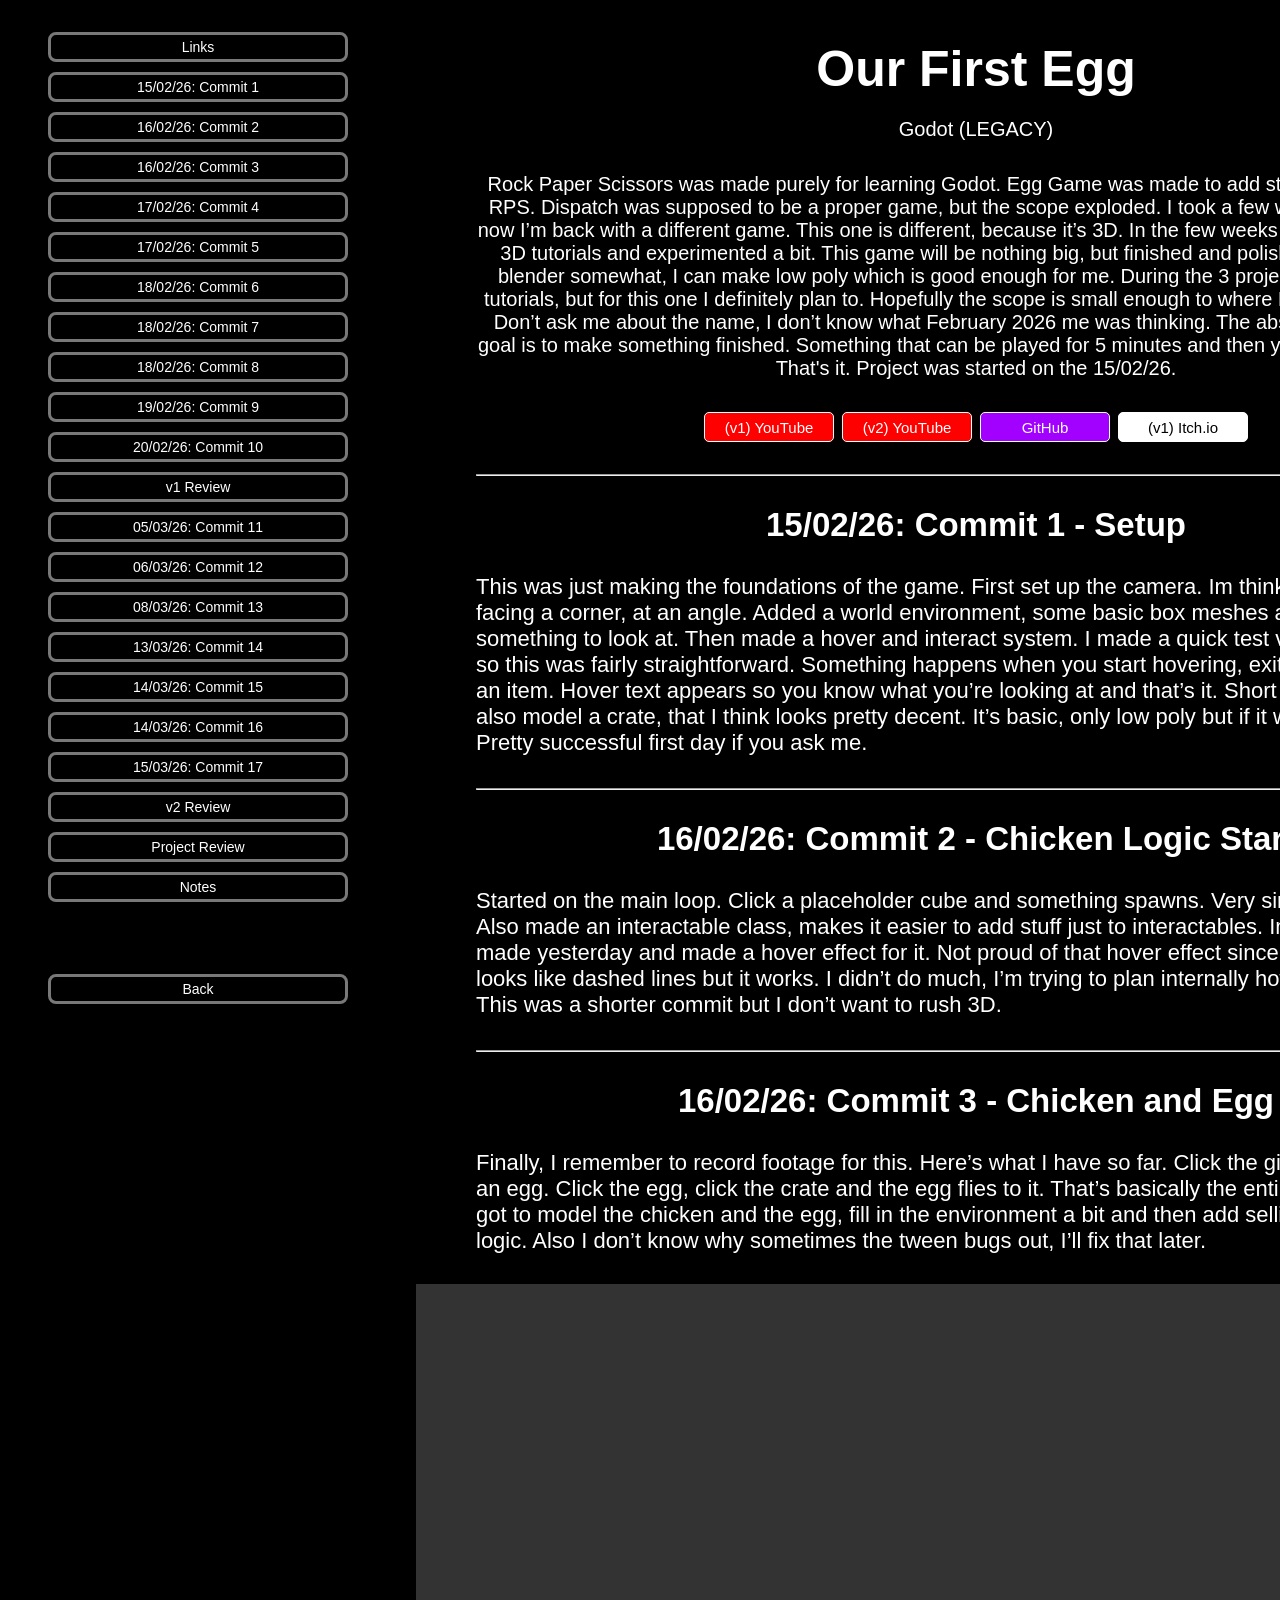
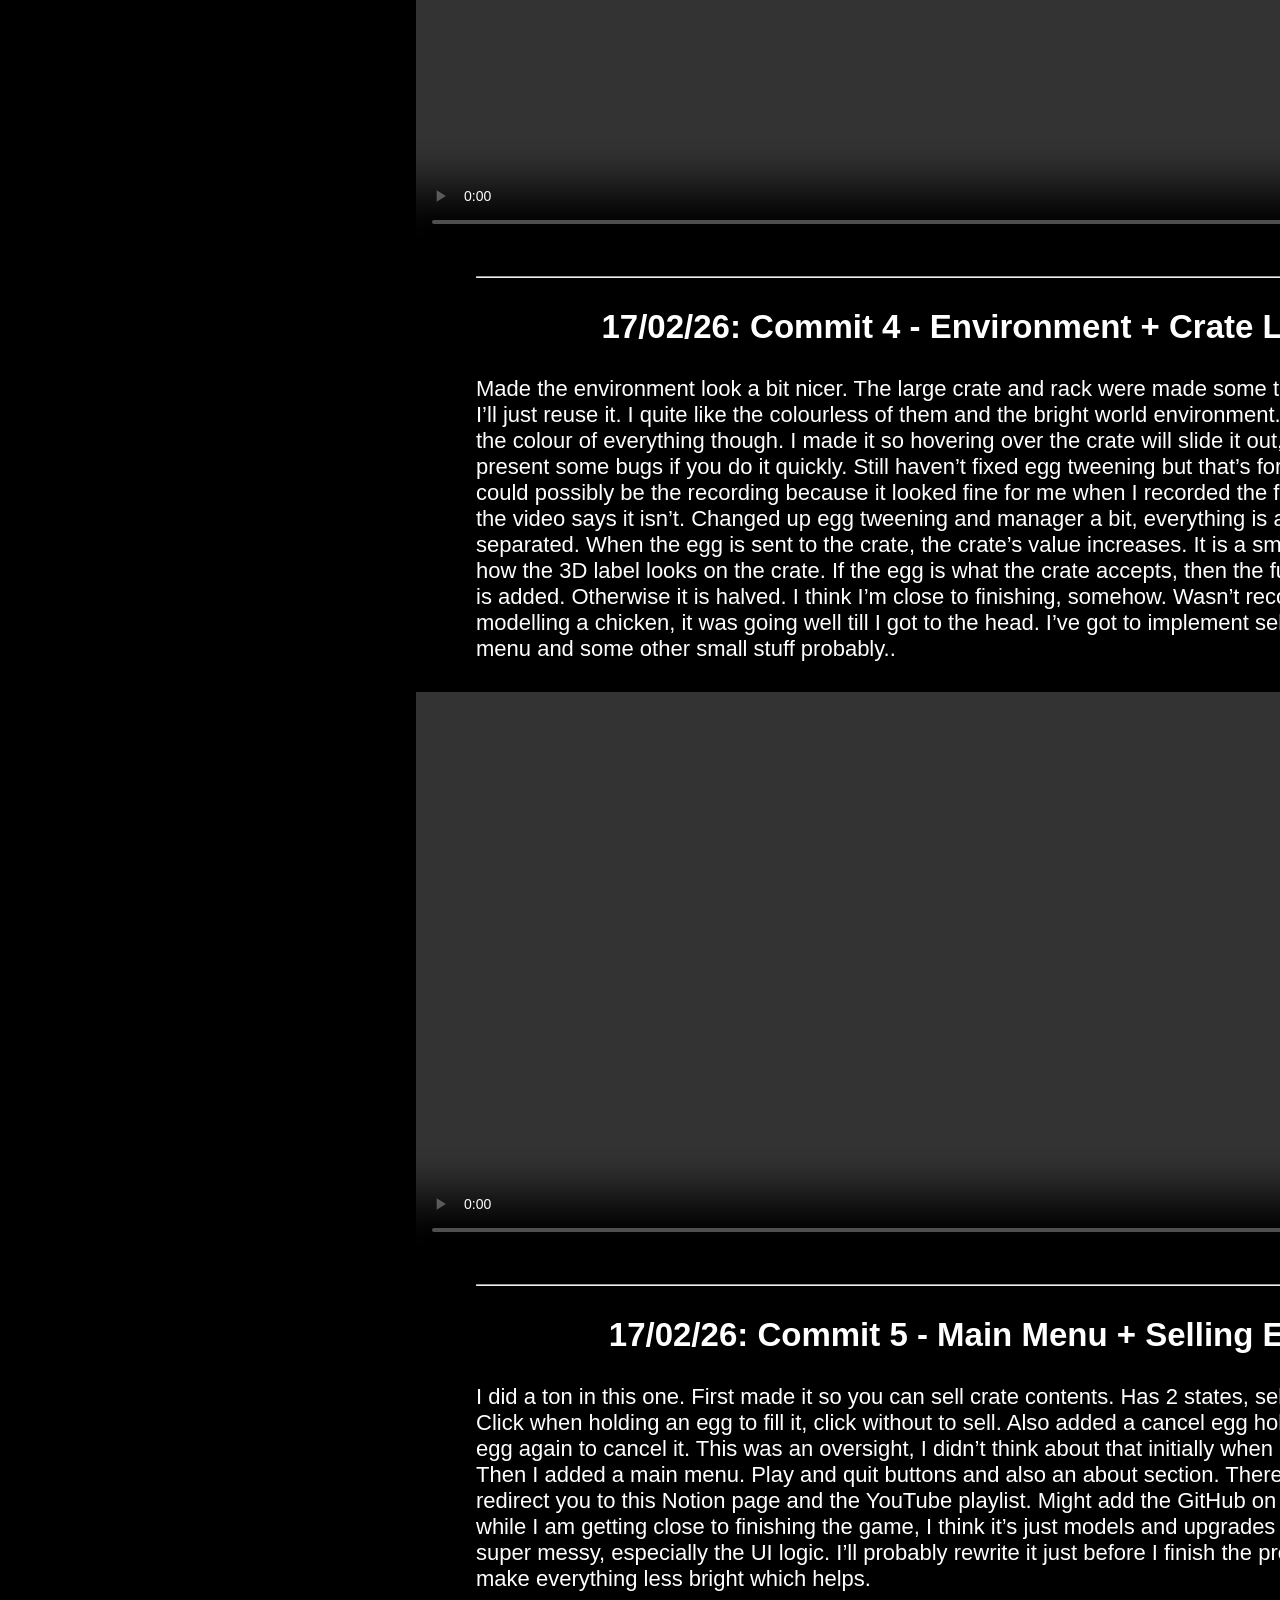
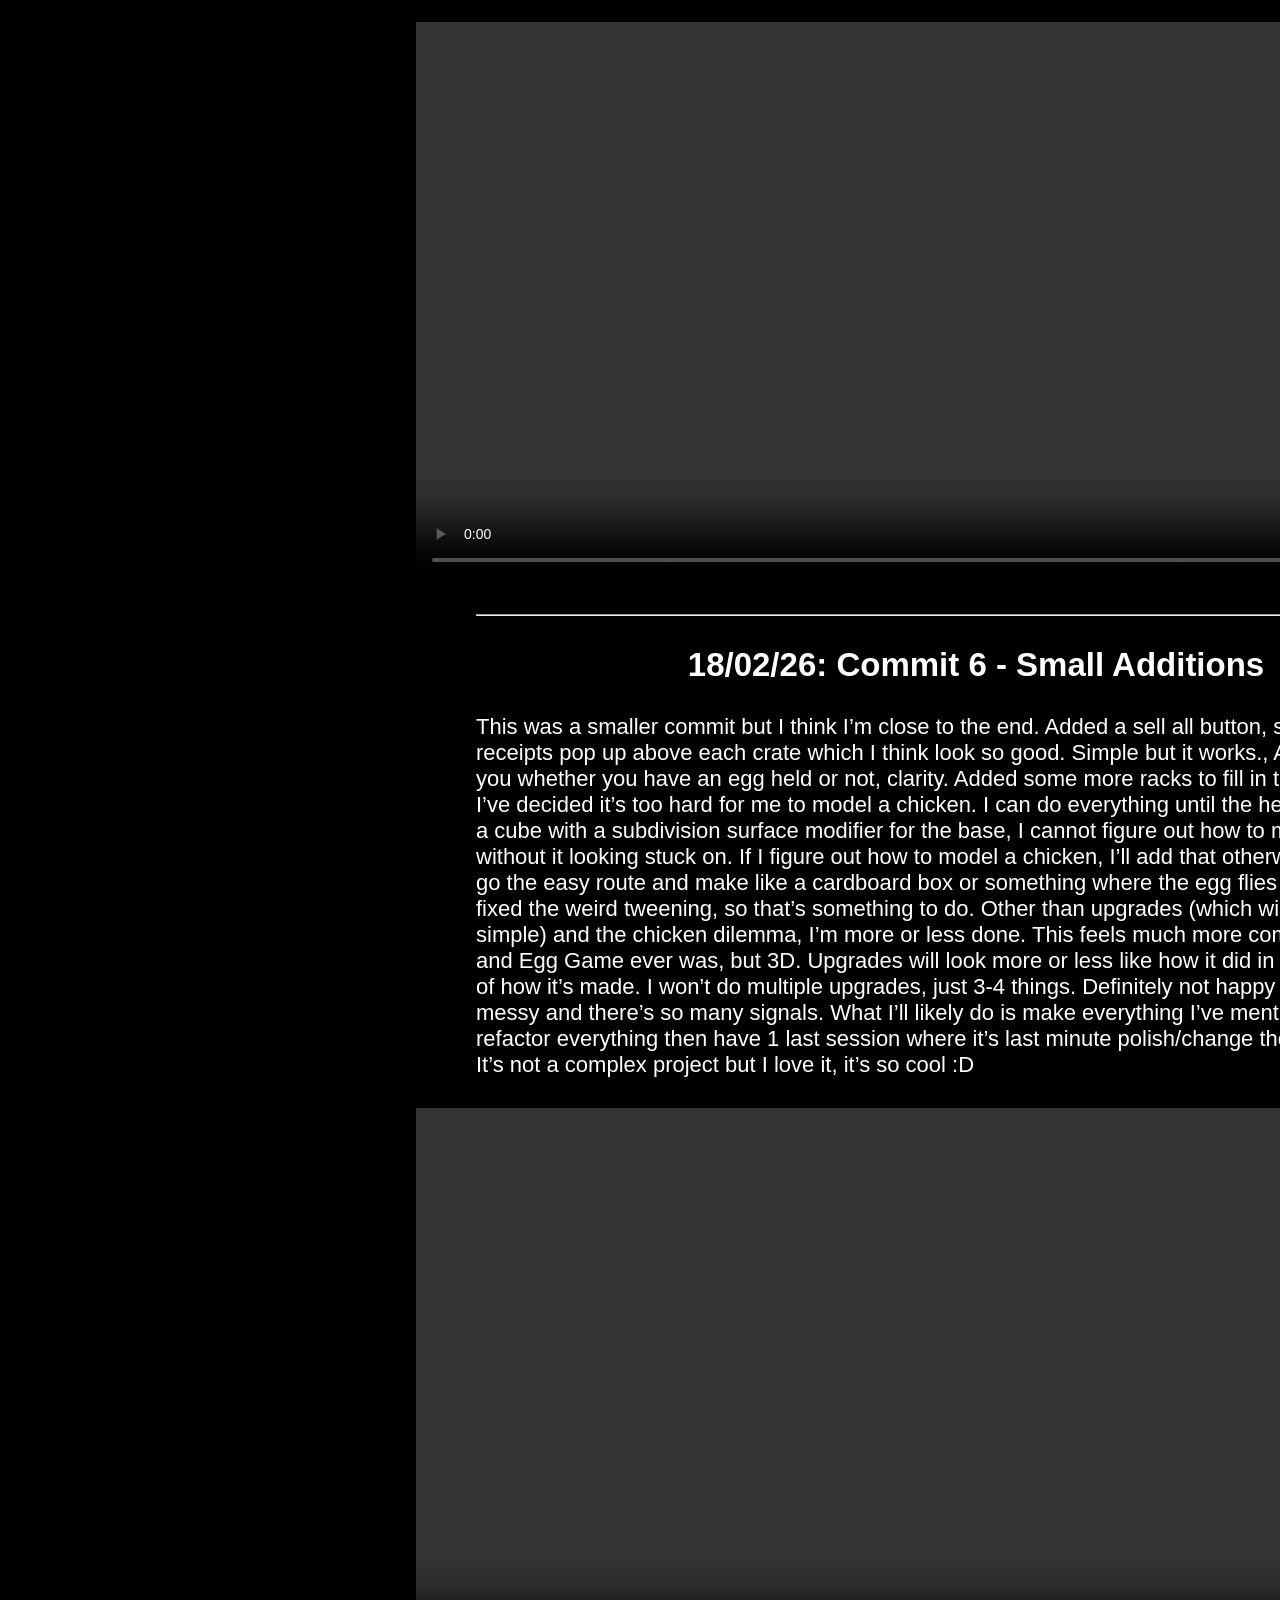
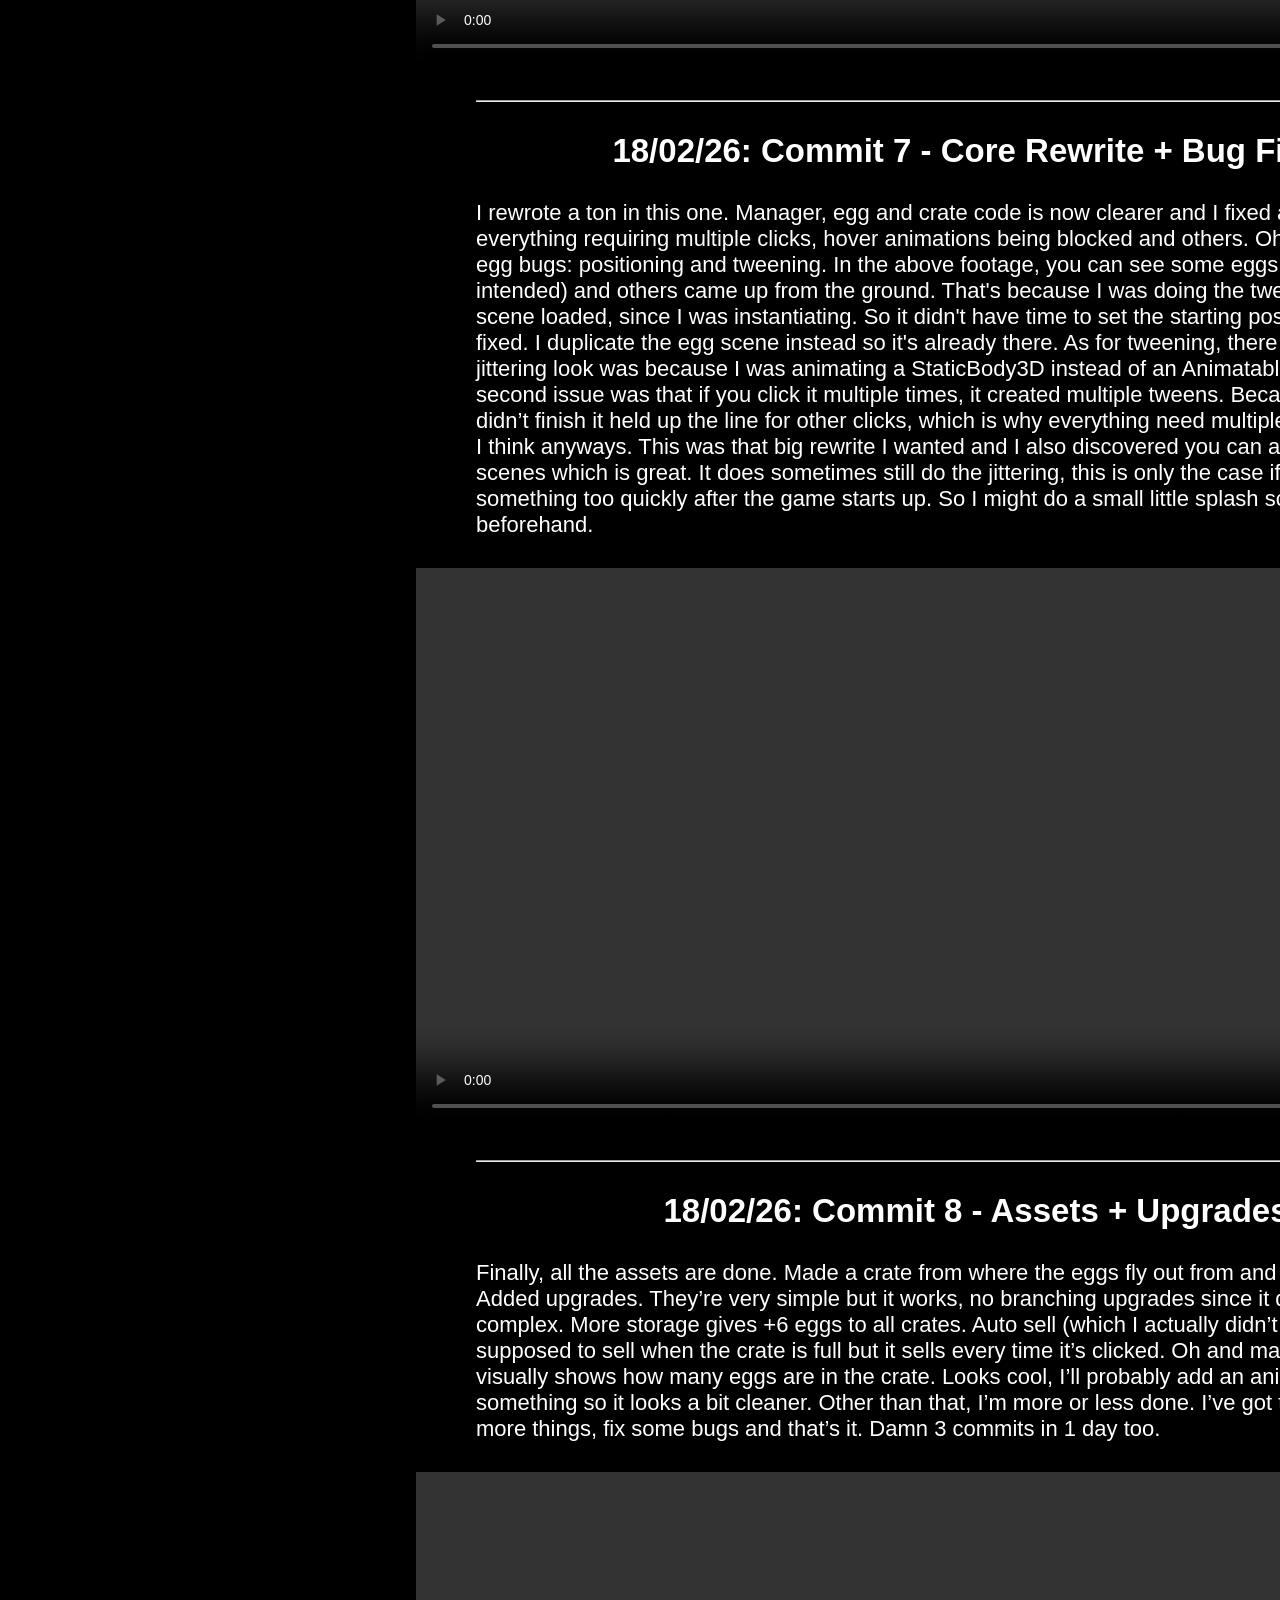
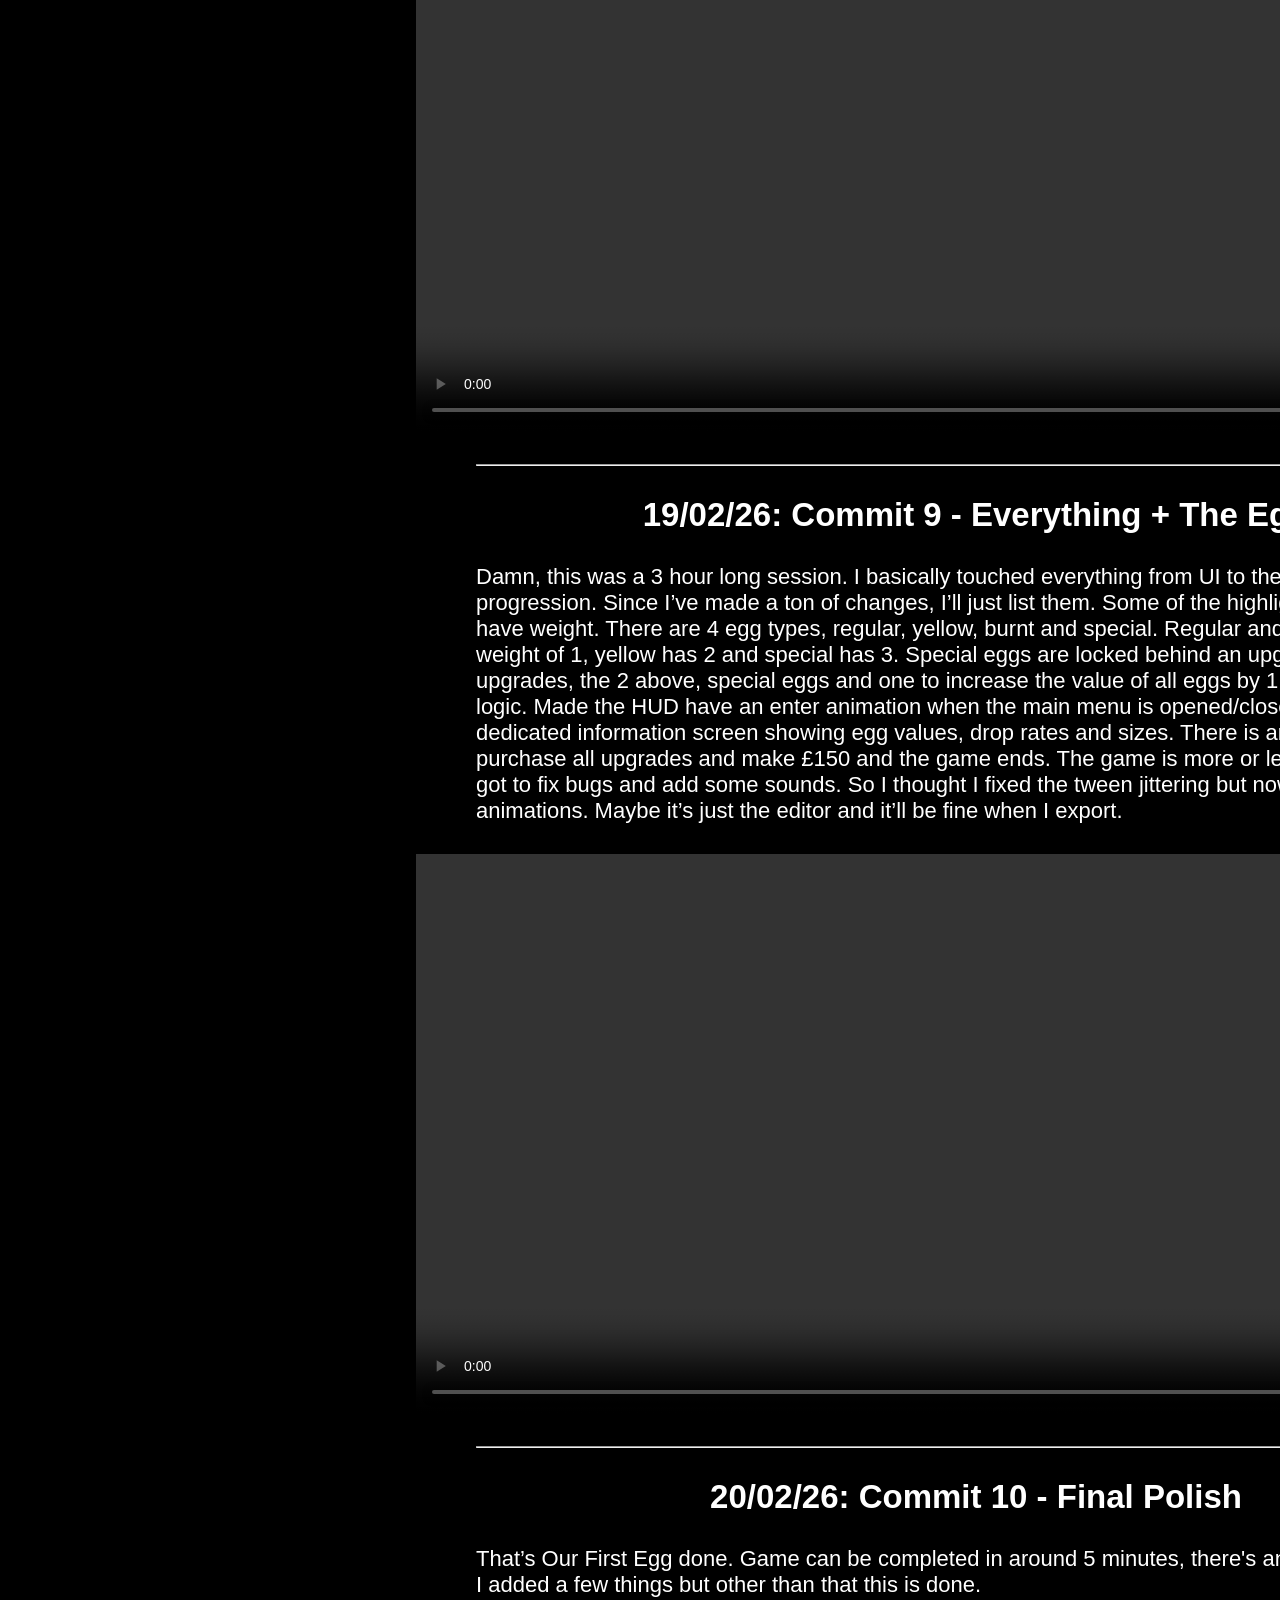
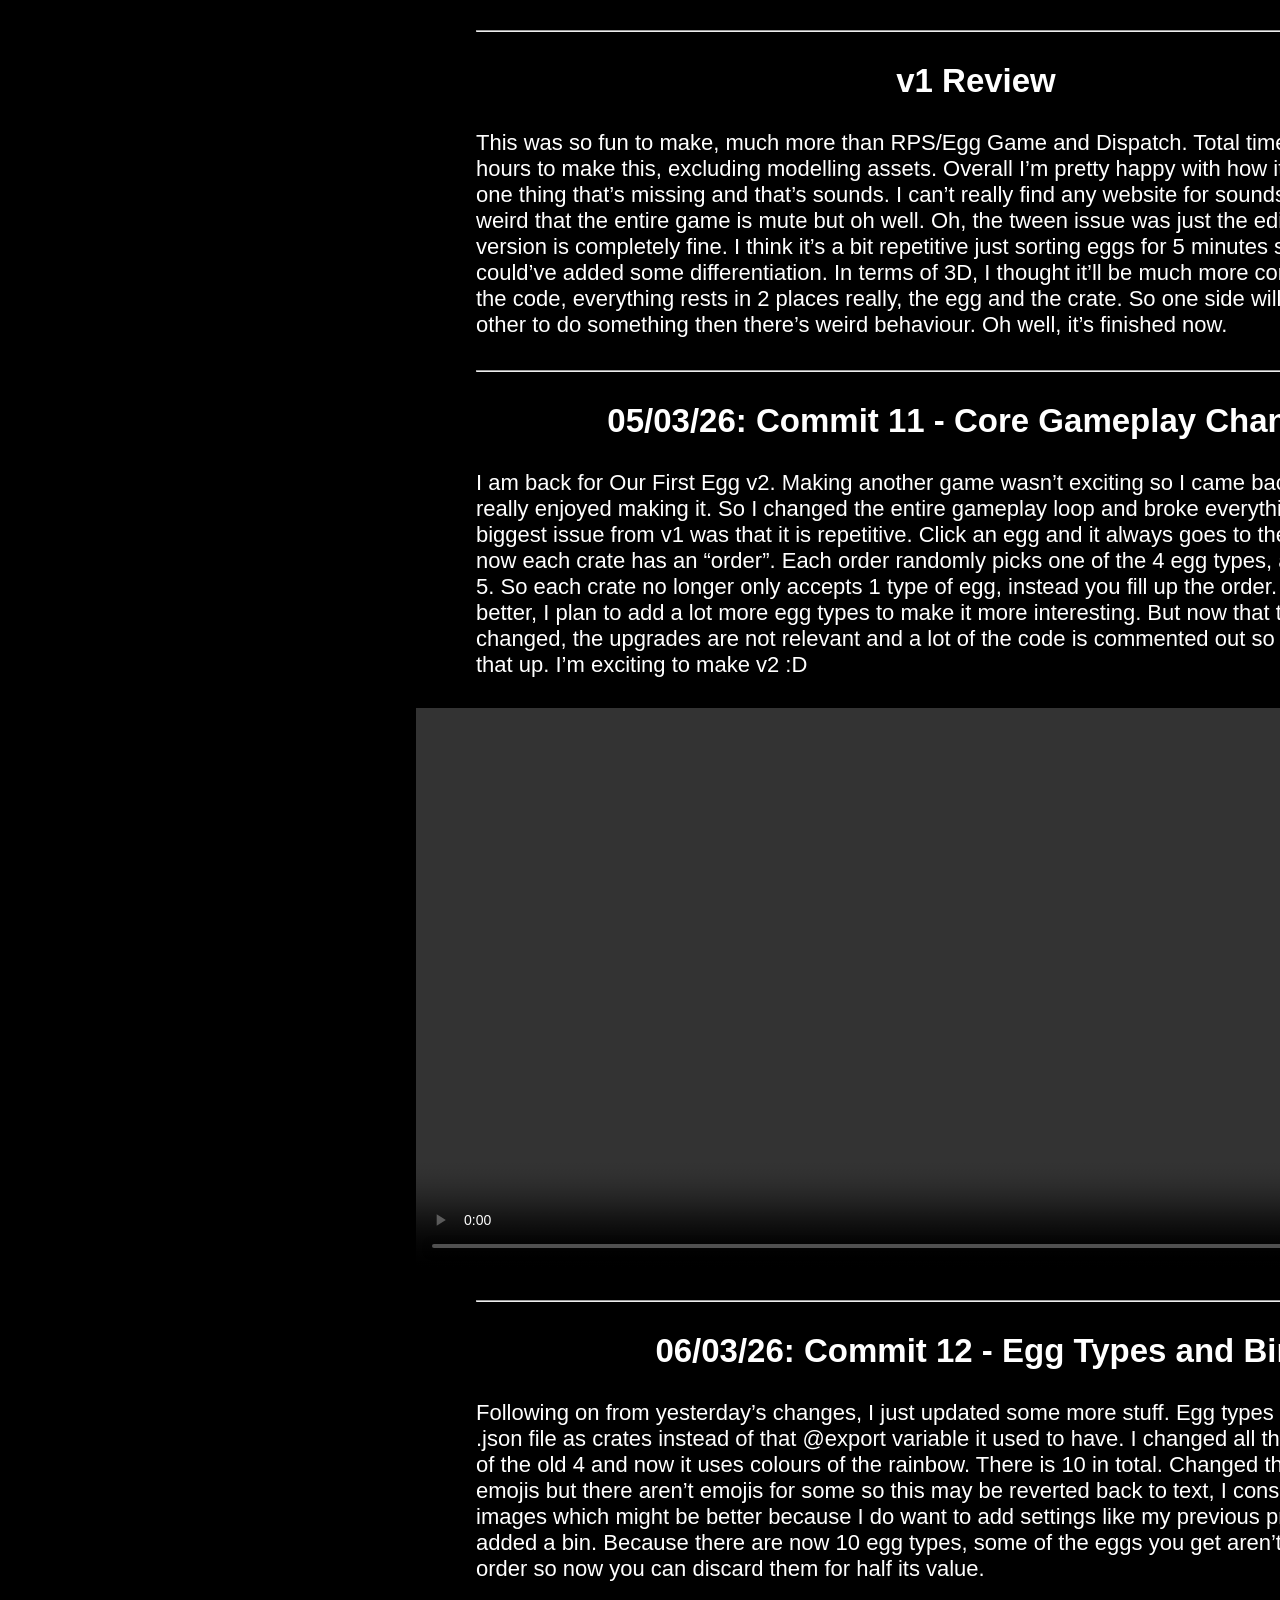
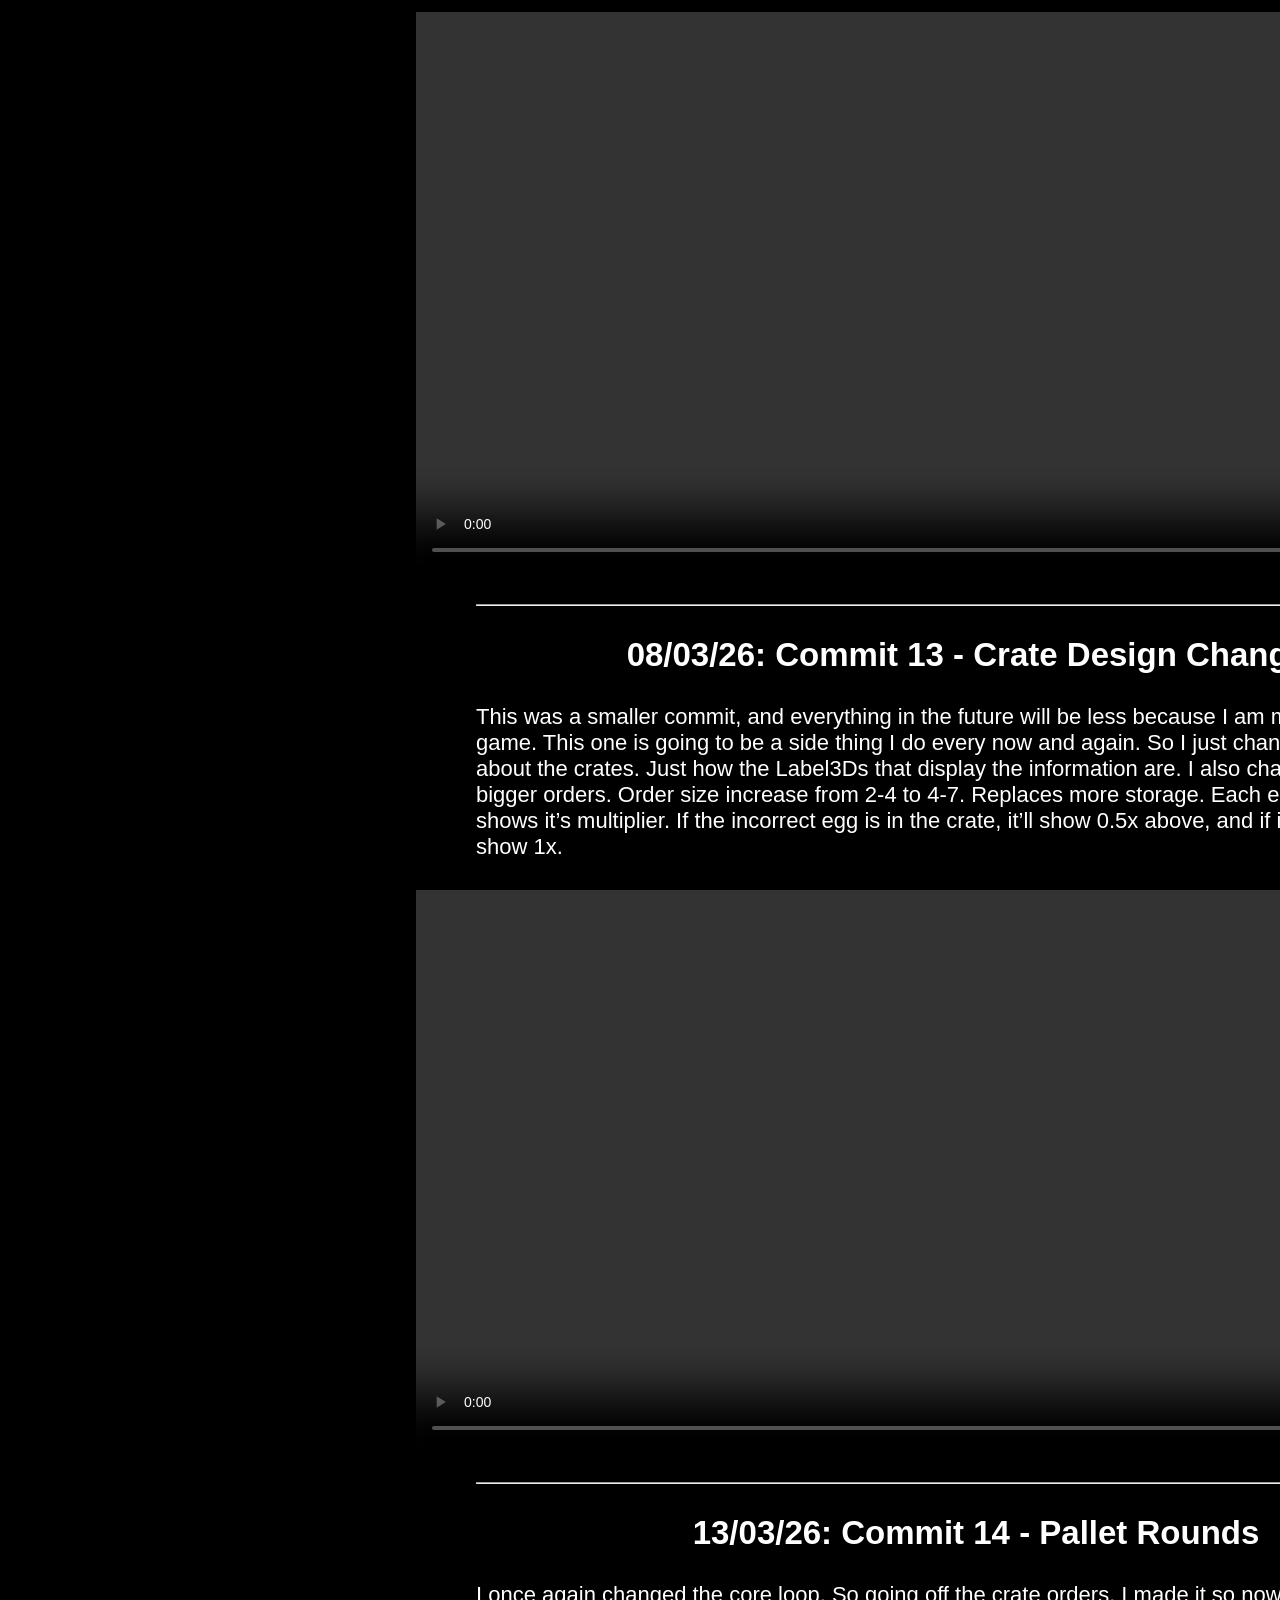
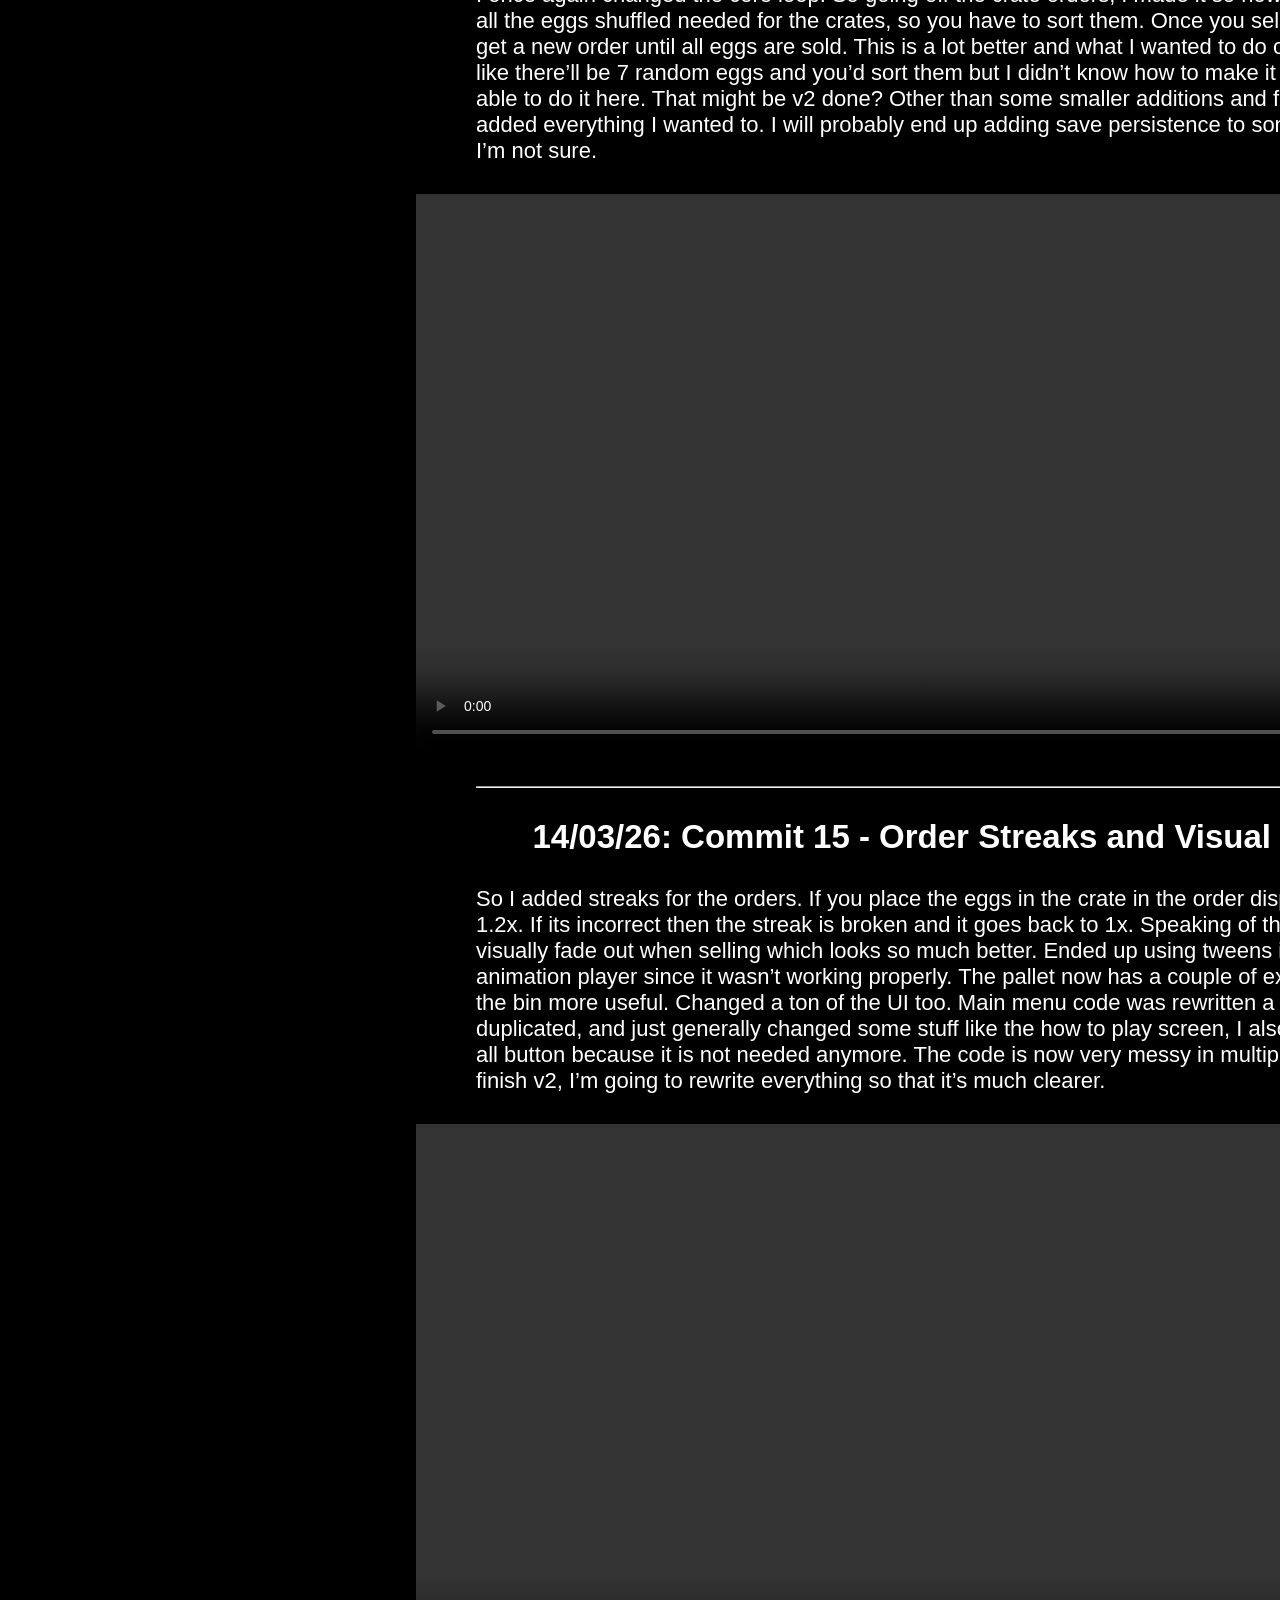
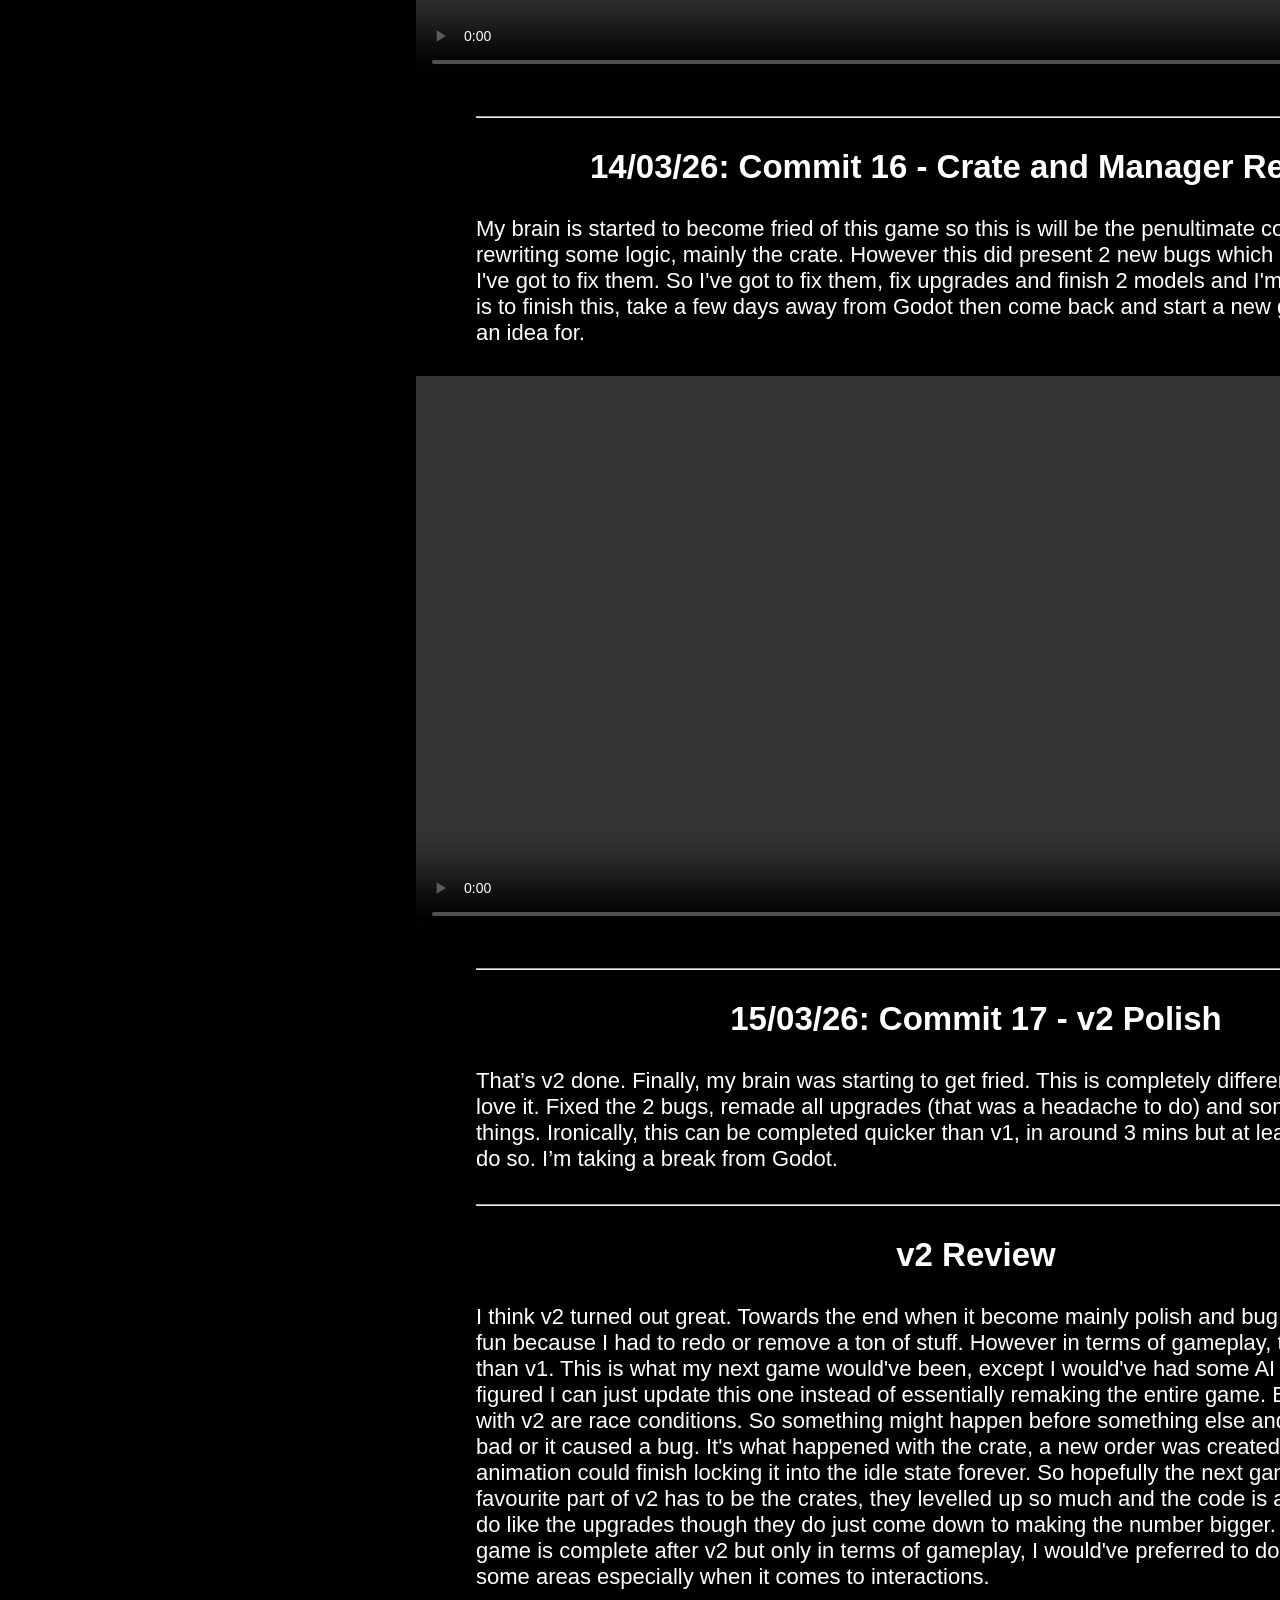
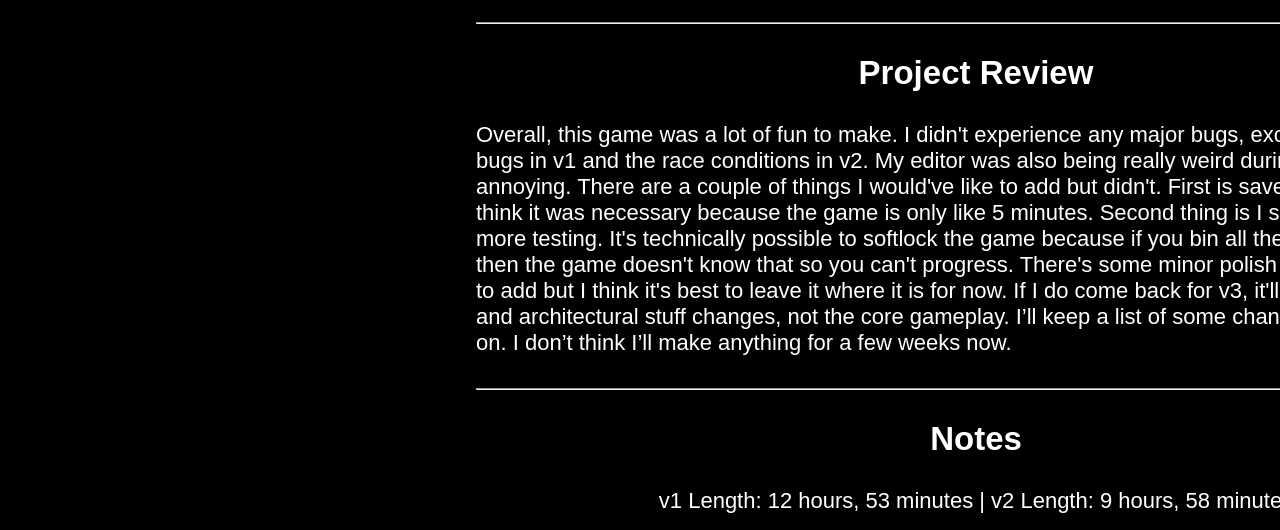
==== commit e55f1f18: "Link Buttons + Back Button" ====
--- a/pages/project-4.html
+++ b/pages/project-4.html
@@ -38,6 +38,8 @@
                 <a href="#section-20"><button class="contents-btn">Project Review</button></a>
                 <a href="#section-21"><button class="contents-btn">Notes</button></a>
             </div>
+
+            <a href="../index.html"><button class="back-btn">Back</button></a>
         </div>
 
         <div class="main">
@@ -49,9 +51,10 @@
 
 
             <div class="links" id="section-0">
-                <a href="https://www.youtube.com/playlist?list=PLWUHEaMTtDoHS7ipke7ca7oxRGoZvP9HI"><button class="link-btn">(v1) YouTube</button></a>
-                <a href="https://github.com/corporal1chicken/our-first-egg"><button class="link-btn">GitHub</button></a>
-                <a href="https://corporalchicken.itch.io/our-first-egg"><button class="link-btn"> (v1) Itch.io</button></a>
+                <a href="https://www.youtube.com/playlist?list=PLWUHEaMTtDoHS7ipke7ca7oxRGoZvP9HI"><button class="yt-btn">(v1) YouTube</button></a>
+                <a href=""><button class="yt-btn">(v2) YouTube</button></a>
+                <a href="https://github.com/corporal1chicken/our-first-egg"><button class="gh-btn">GitHub</button></a>
+                <a href="https://corporalchicken.itch.io/our-first-egg"><button class="it-btn">(v1) Itch.io</button></a>
             </div>
             
 
--- a/pages/style-projects.css
+++ b/pages/style-projects.css
@@ -24,7 +24,7 @@
 
 .sidebar{
     position: fixed;
-    margin-top: 4.5rem;
+    margin-top: 1rem;
     margin-left: 2rem;
 }
 
@@ -38,6 +38,36 @@
     width: 100px;
     height: 25px;
     font-size: 15px;
+}
+
+.yt-btn{
+    width: 130px;
+    height: 30px;
+    font-size: 15px;
+    border: 1px solid white;
+    border-radius: 5px;
+    color: white;
+    background-color: red;
+}
+
+.gh-btn{
+    width: 130px;
+    height: 30px;
+    font-size: 15px;
+    border: 1px solid white;
+    border-radius: 5px;
+    color: white;
+    background-color: rgb(162, 0, 255);
+}
+
+.it-btn{
+    width: 130px;
+    height: 30px;
+    font-size: 15px;
+    border: 1px solid white;
+    border-radius: 5px;
+    color: rgb(0, 0, 0);
+    background-color: rgb(255, 255, 255);
 }
 
 .header{
@@ -82,9 +112,26 @@
     transition: 0.2s ease;
 }
 
+.back-btn{
+    background: none;
+    color: white;
+    height: 30px;
+    width: 300px;
+    border: 3px solid rgb(121, 120, 120);
+    border-radius: 8px;
+    font-size: 14px;
+    margin-top: 4.5rem;
+    transition: 0.2s ease;
+}
+
 .contents-btn:hover{
     width: 320px;
     border: 3px solid rgb(0, 255, 89);
+}
+
+.back-btn:hover{
+    width: 320px;
+    border: 3px solid #6600ff;
 }
 
 .entries{
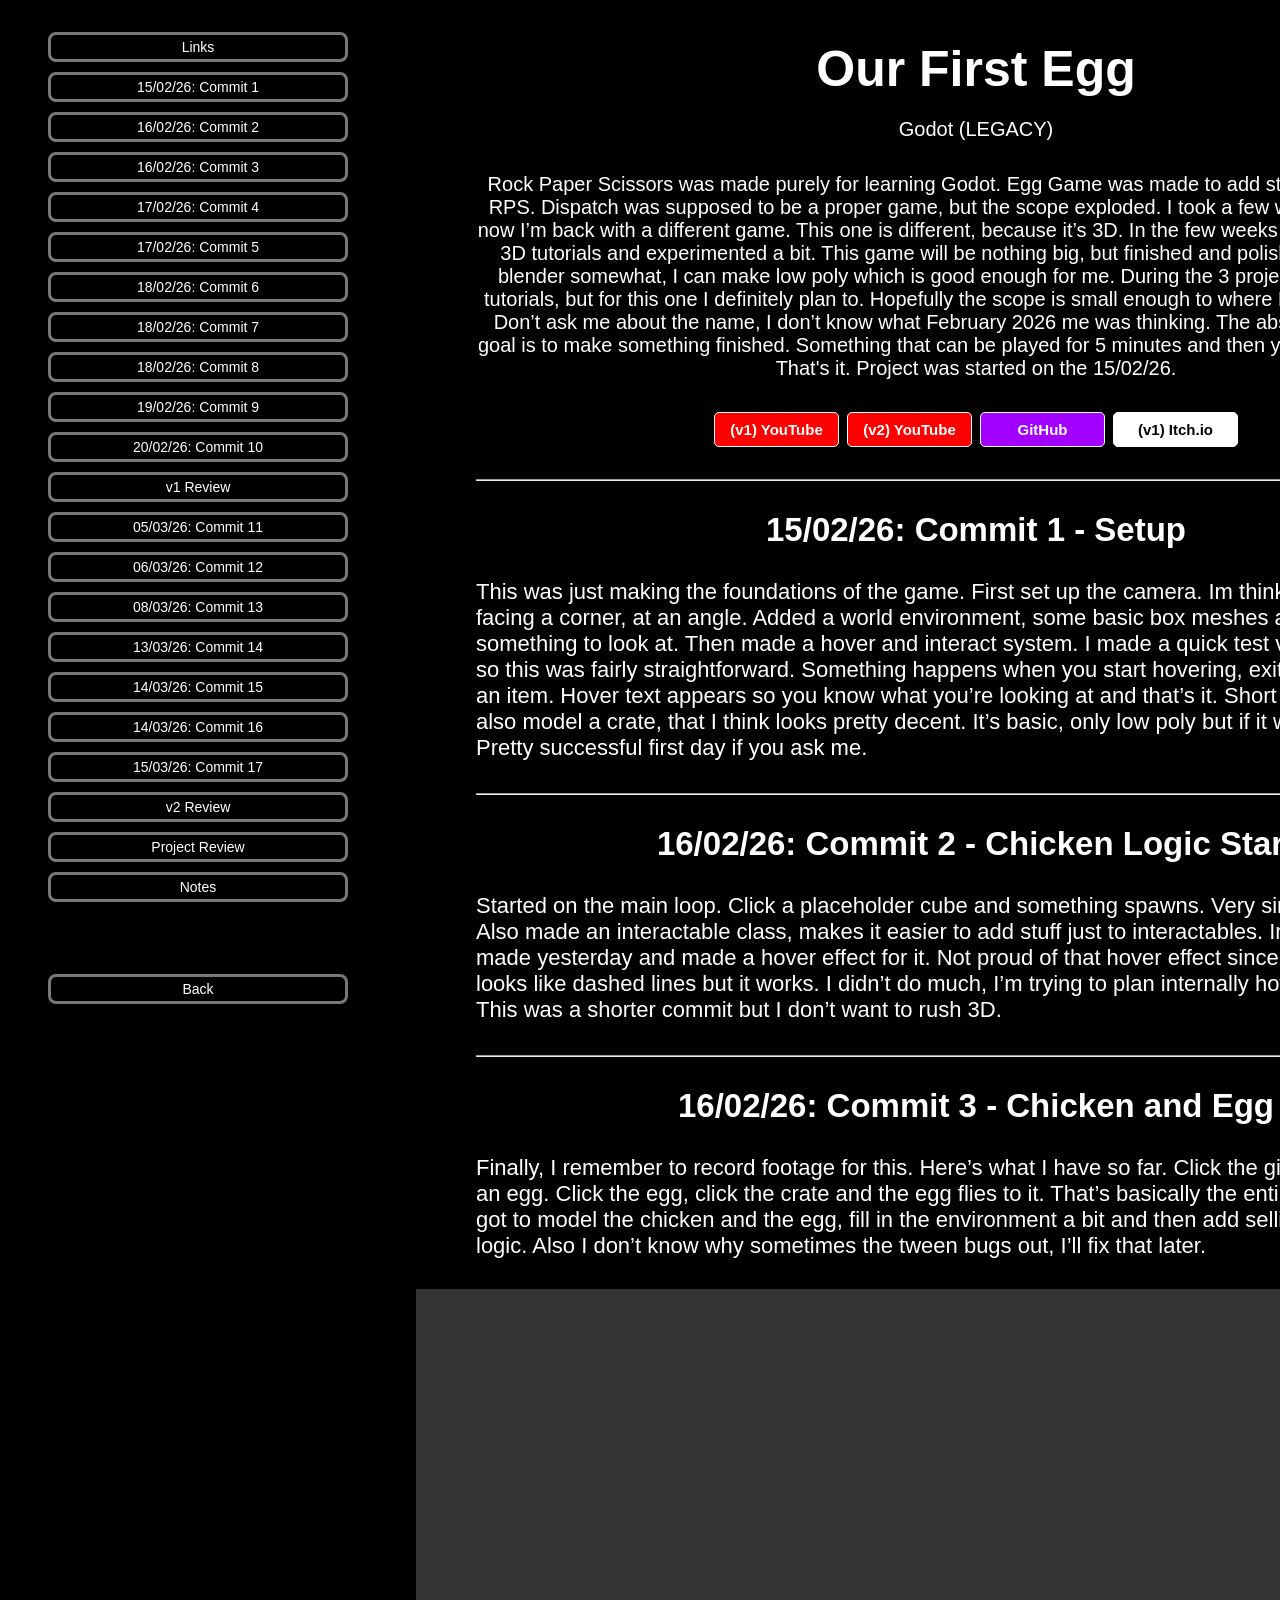
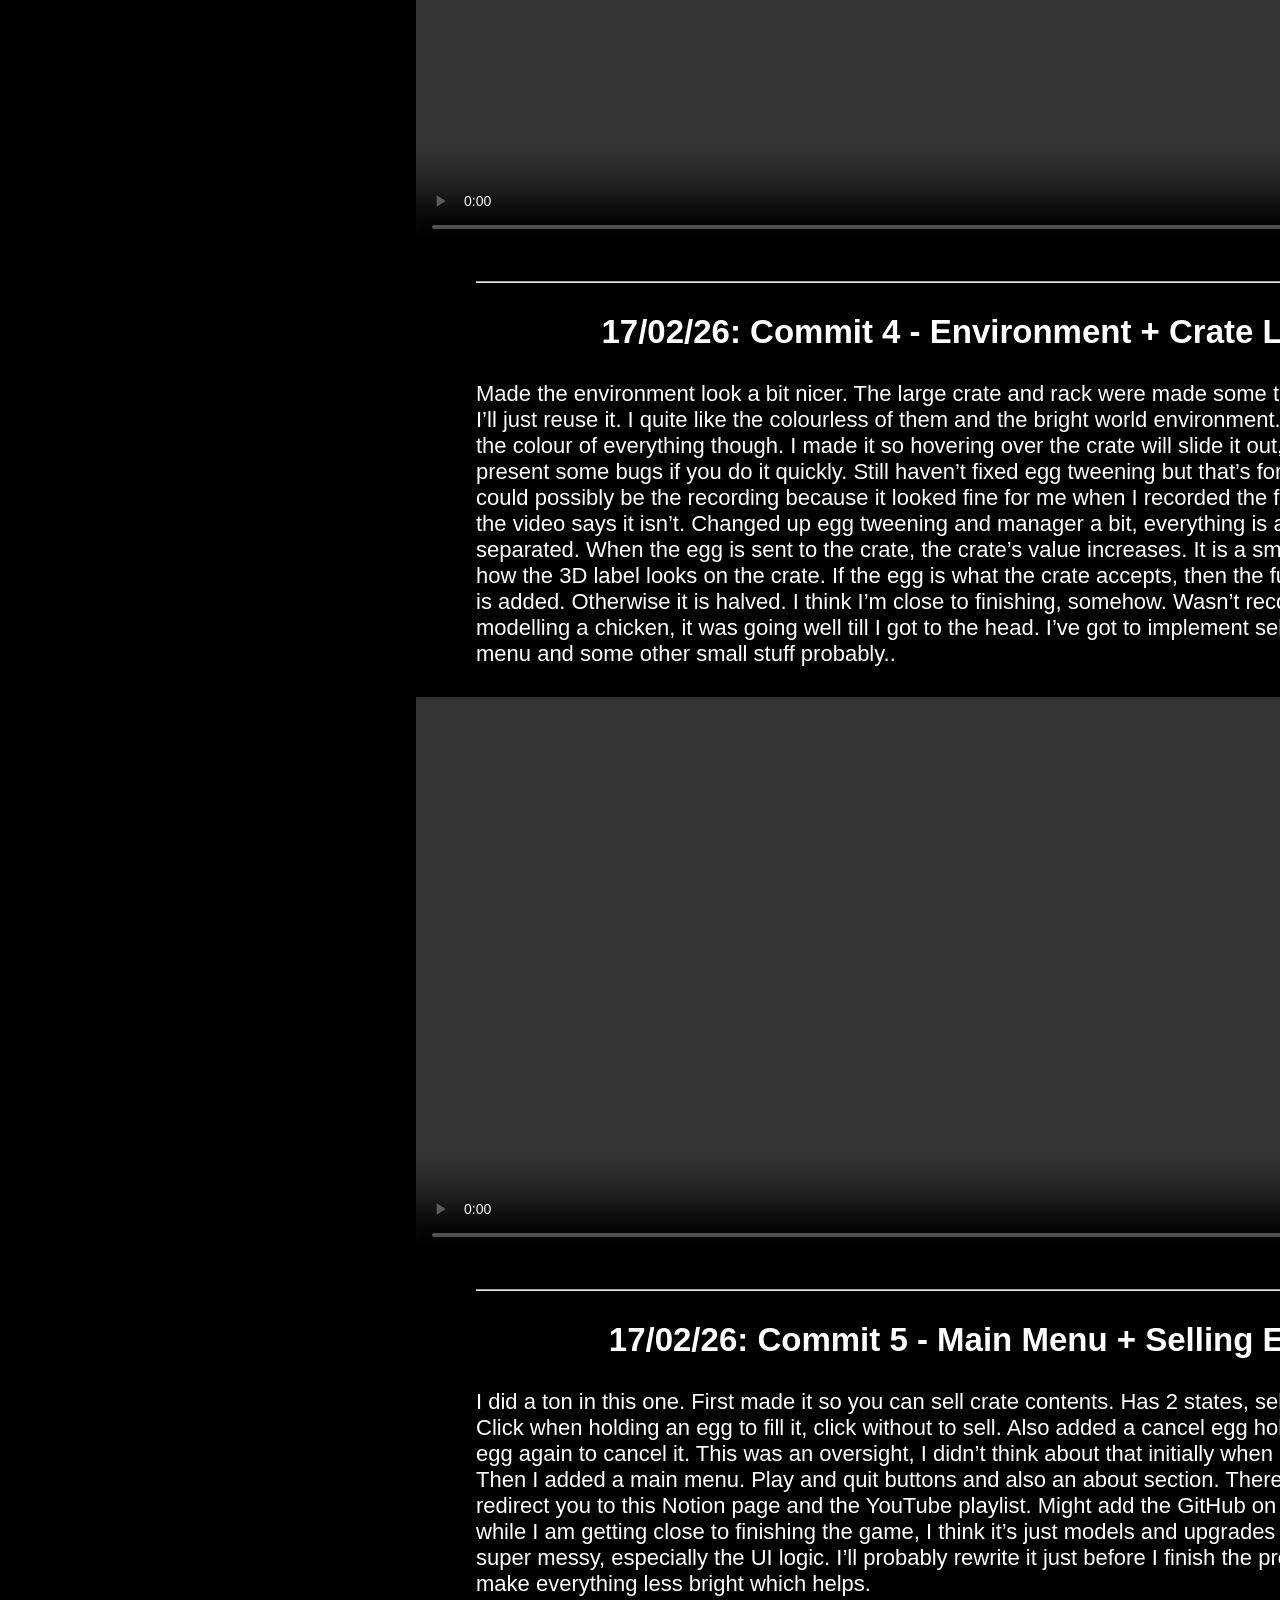
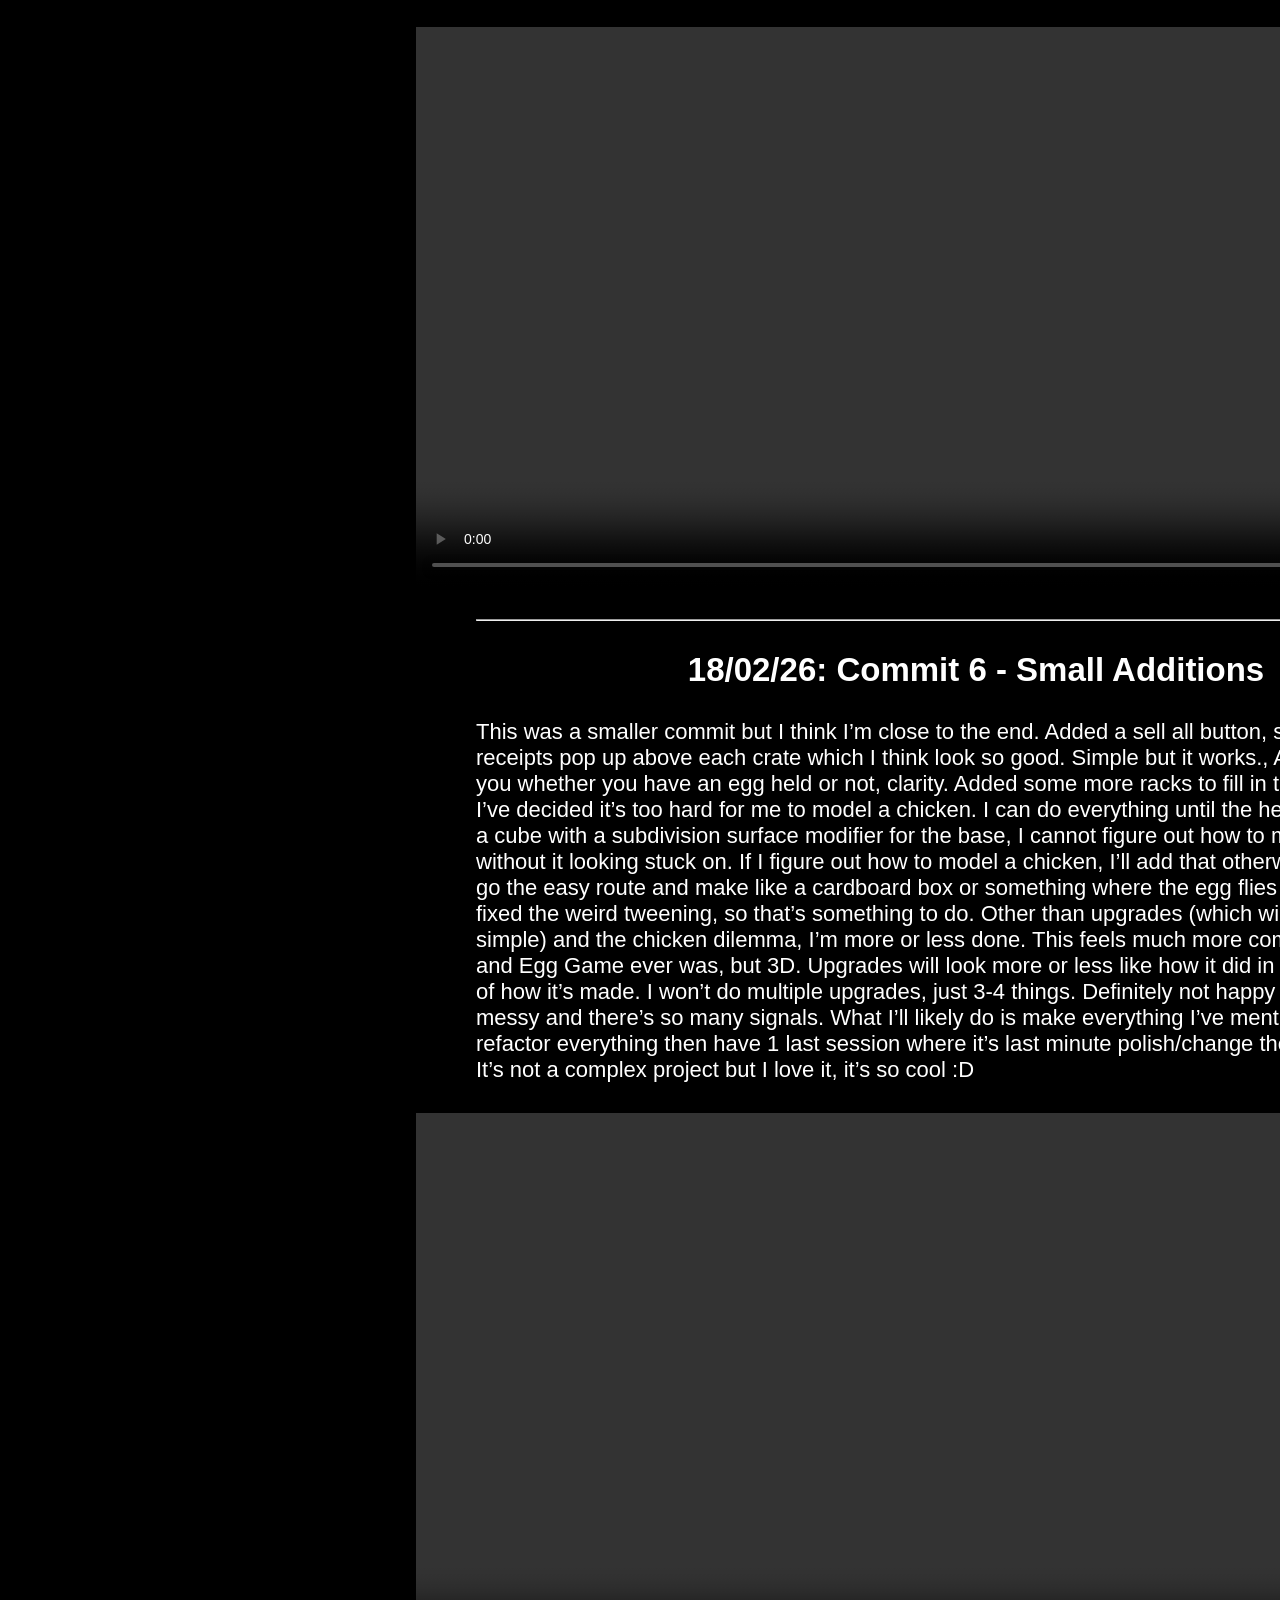
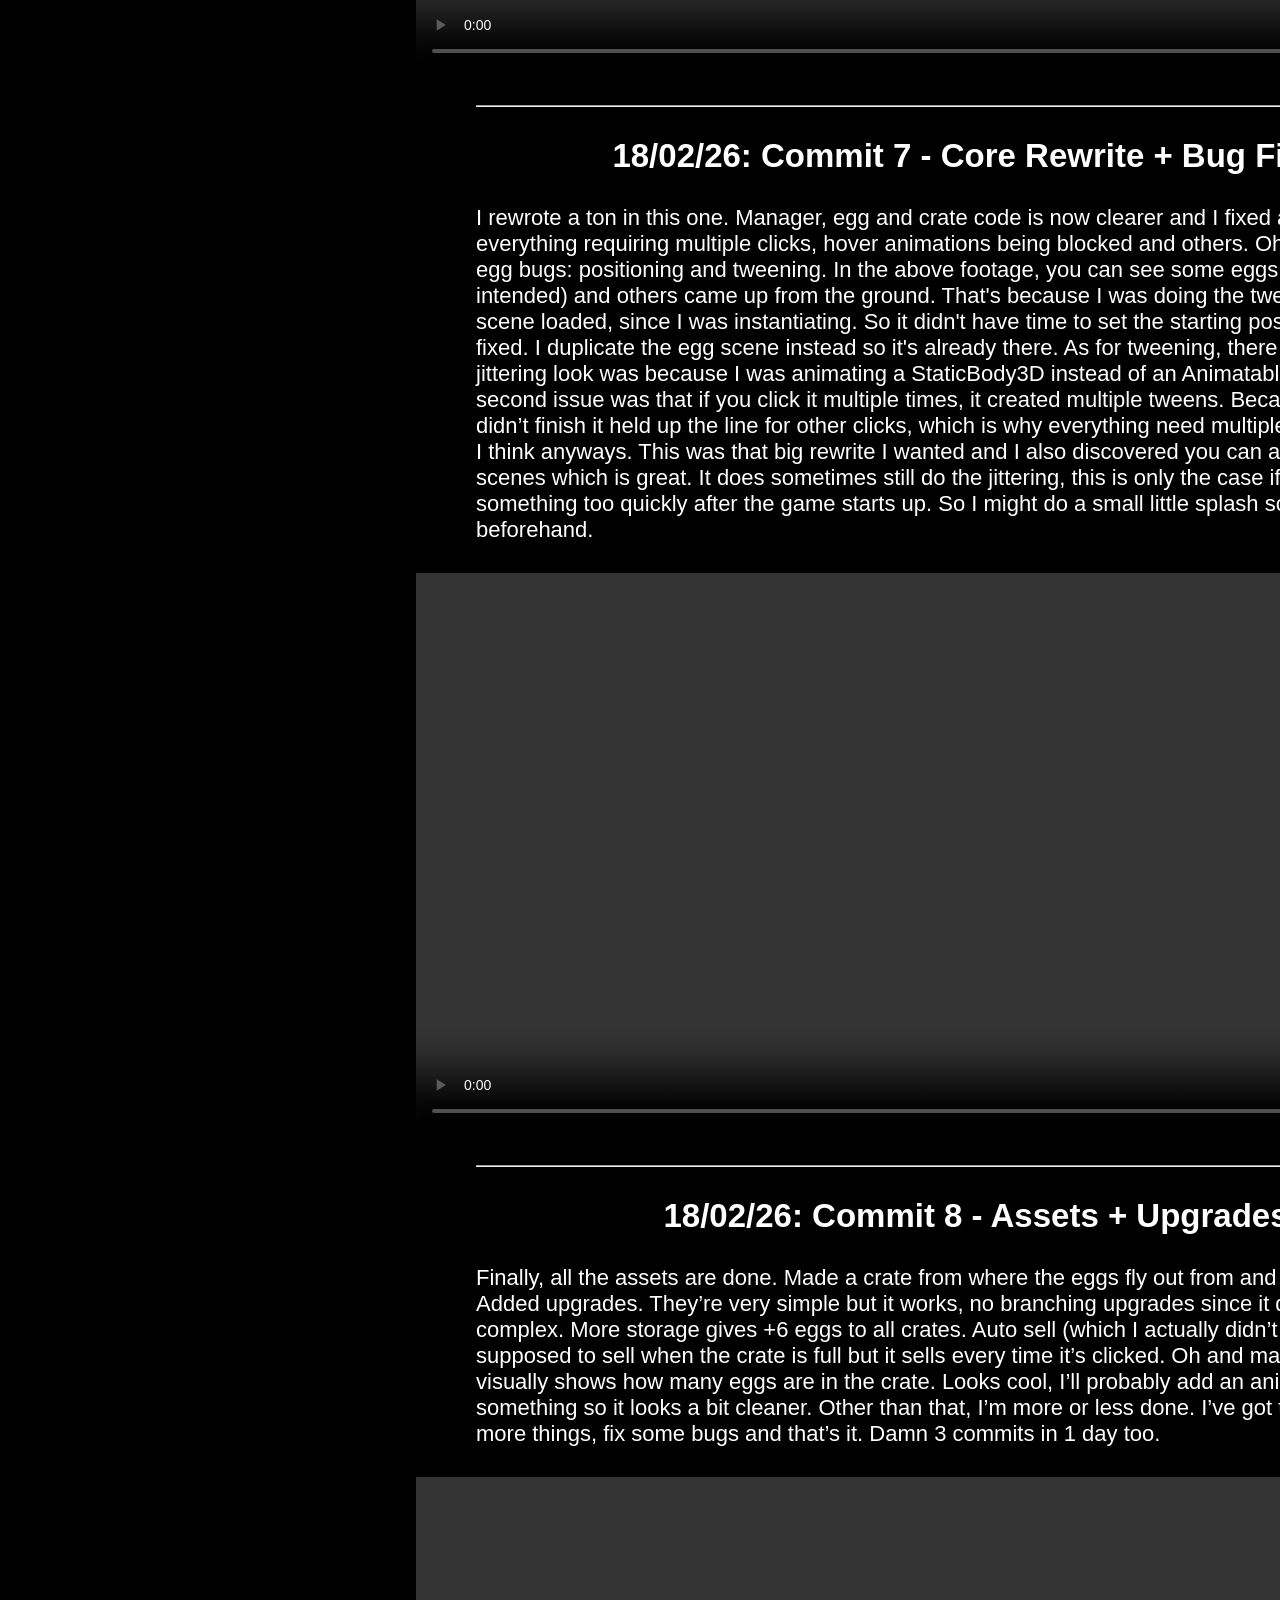
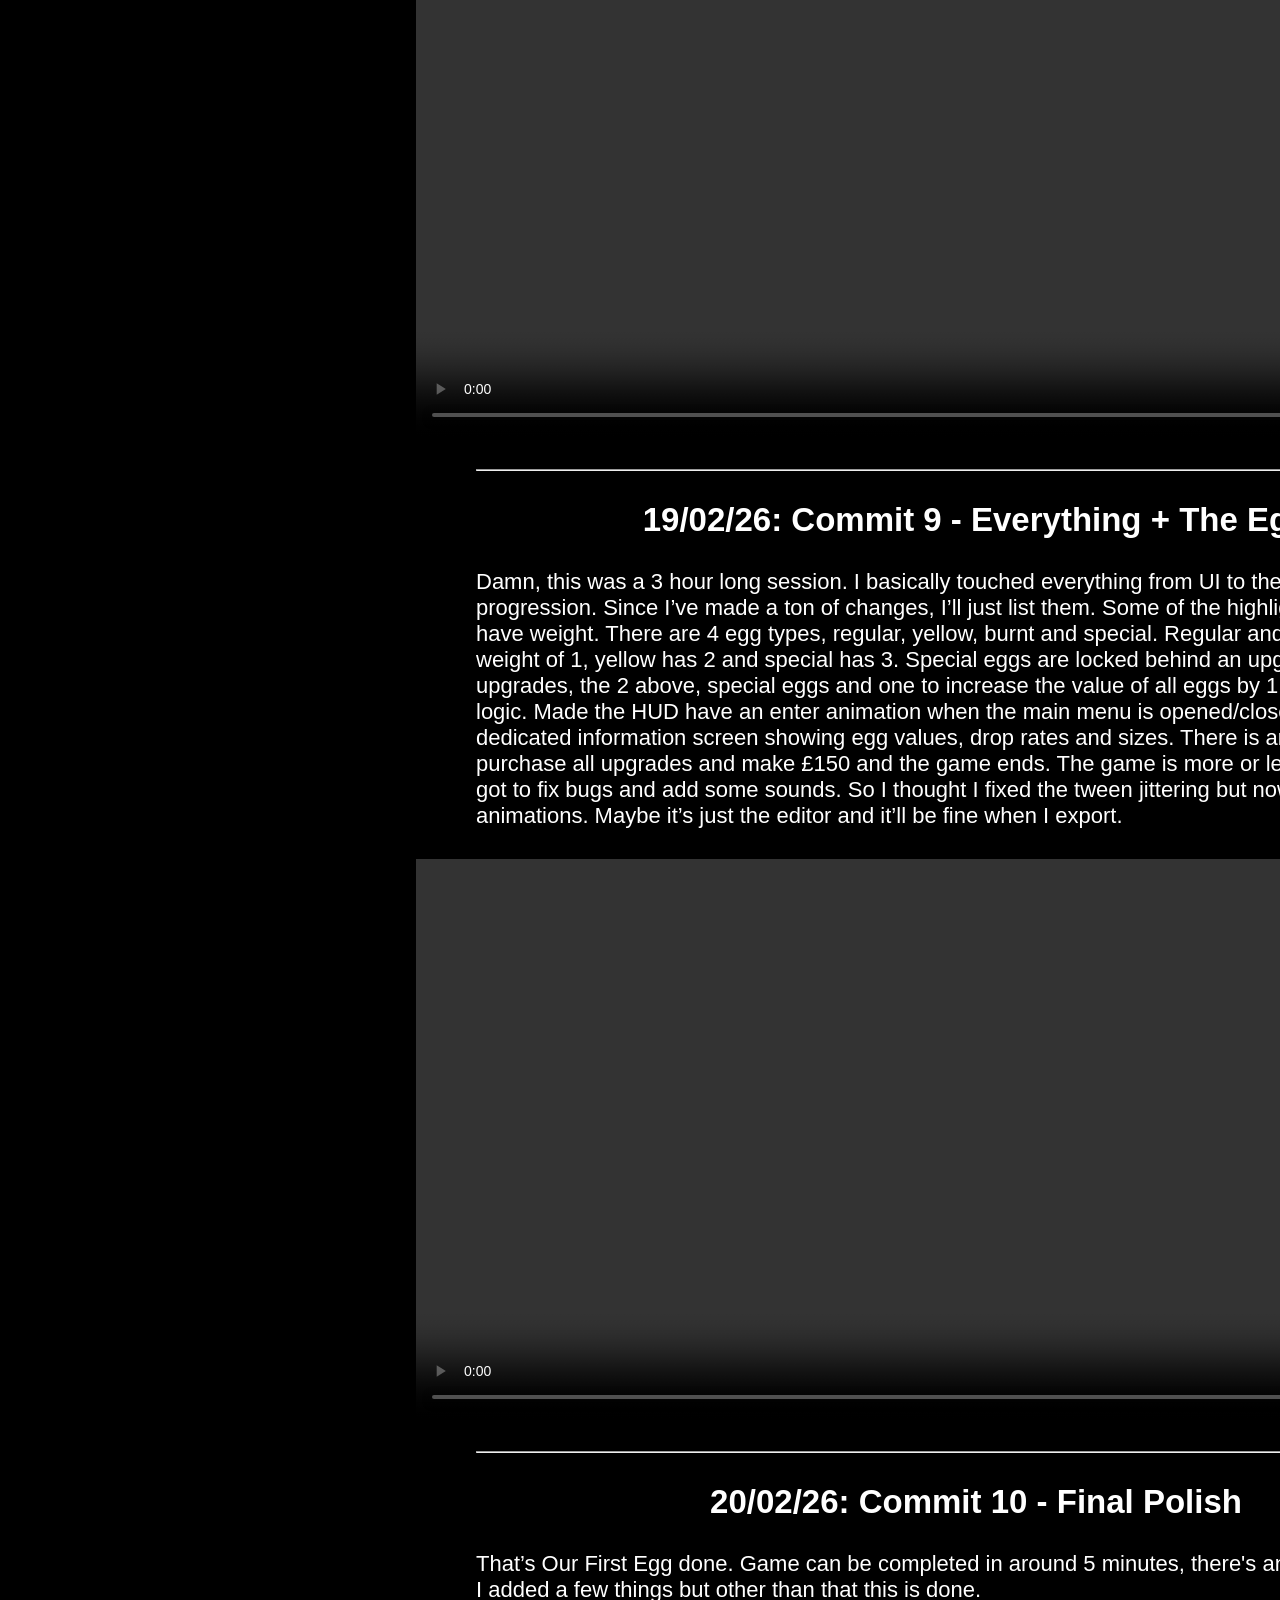
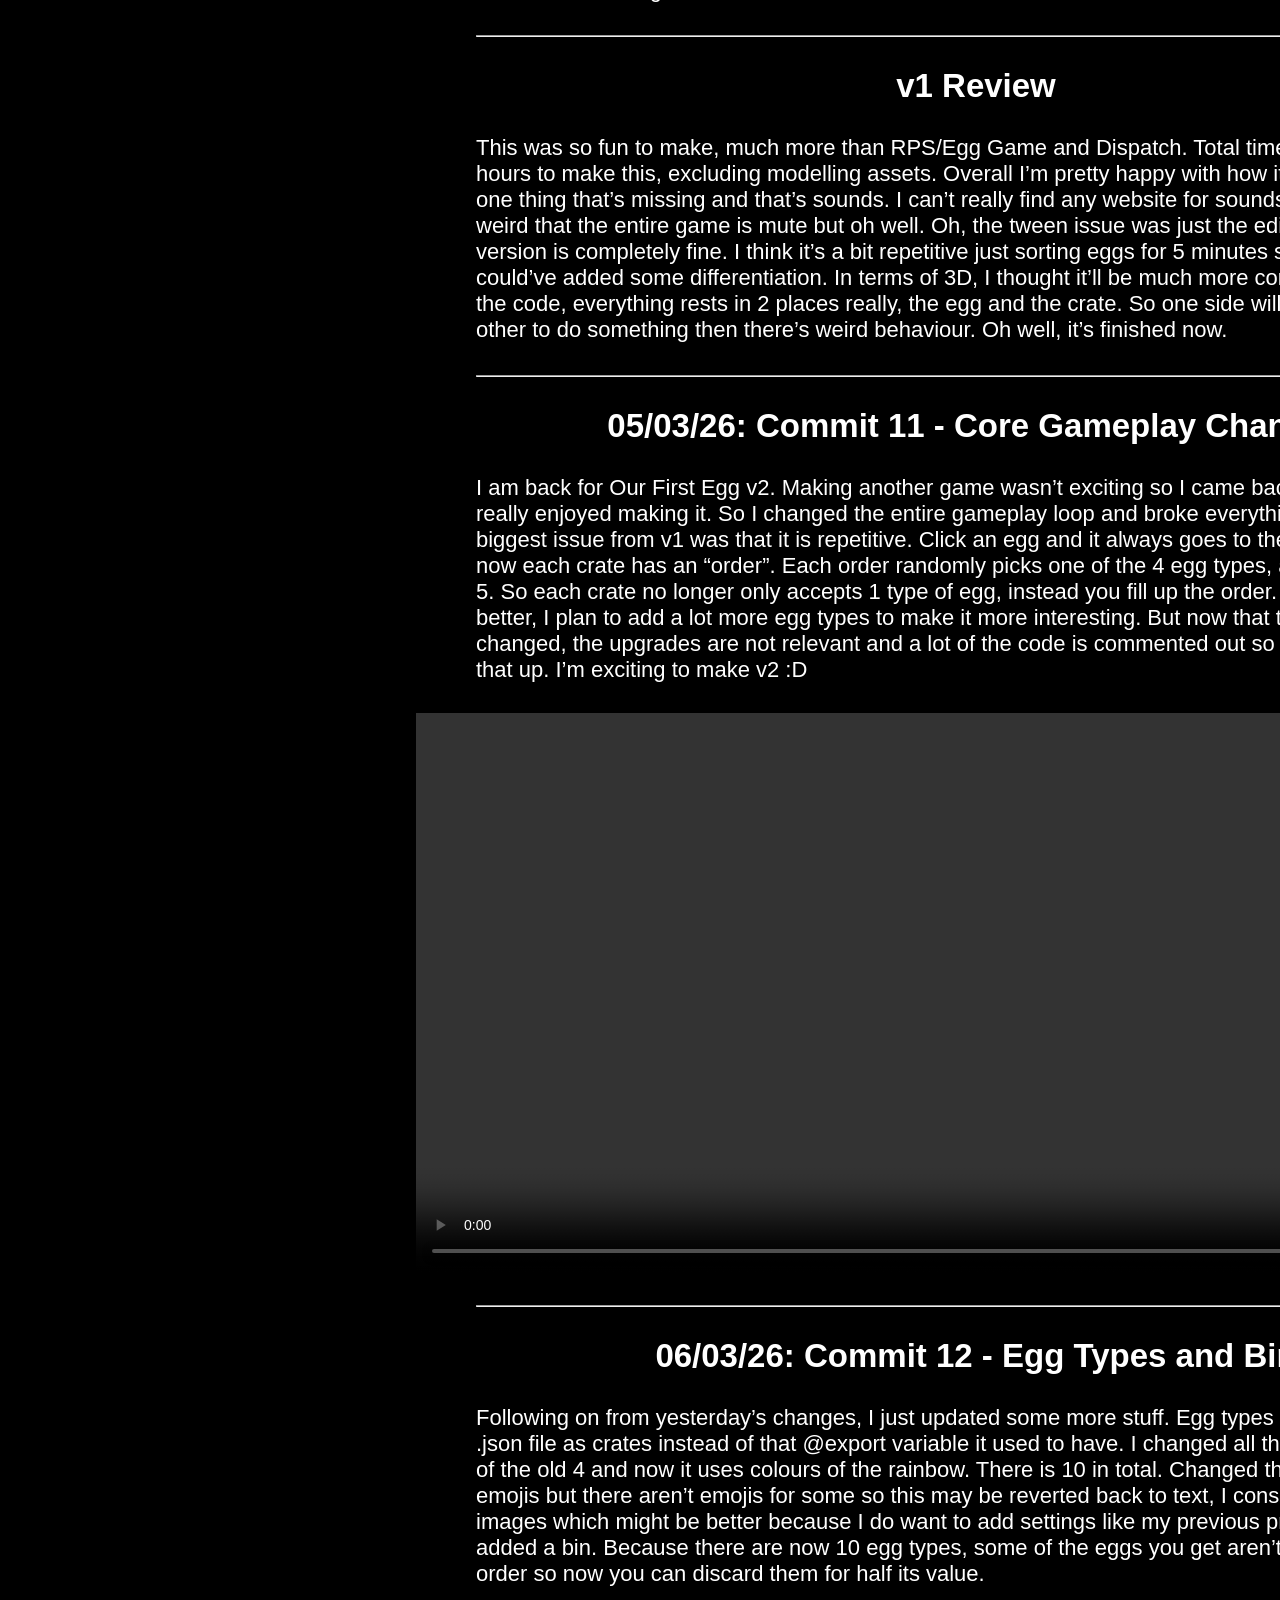
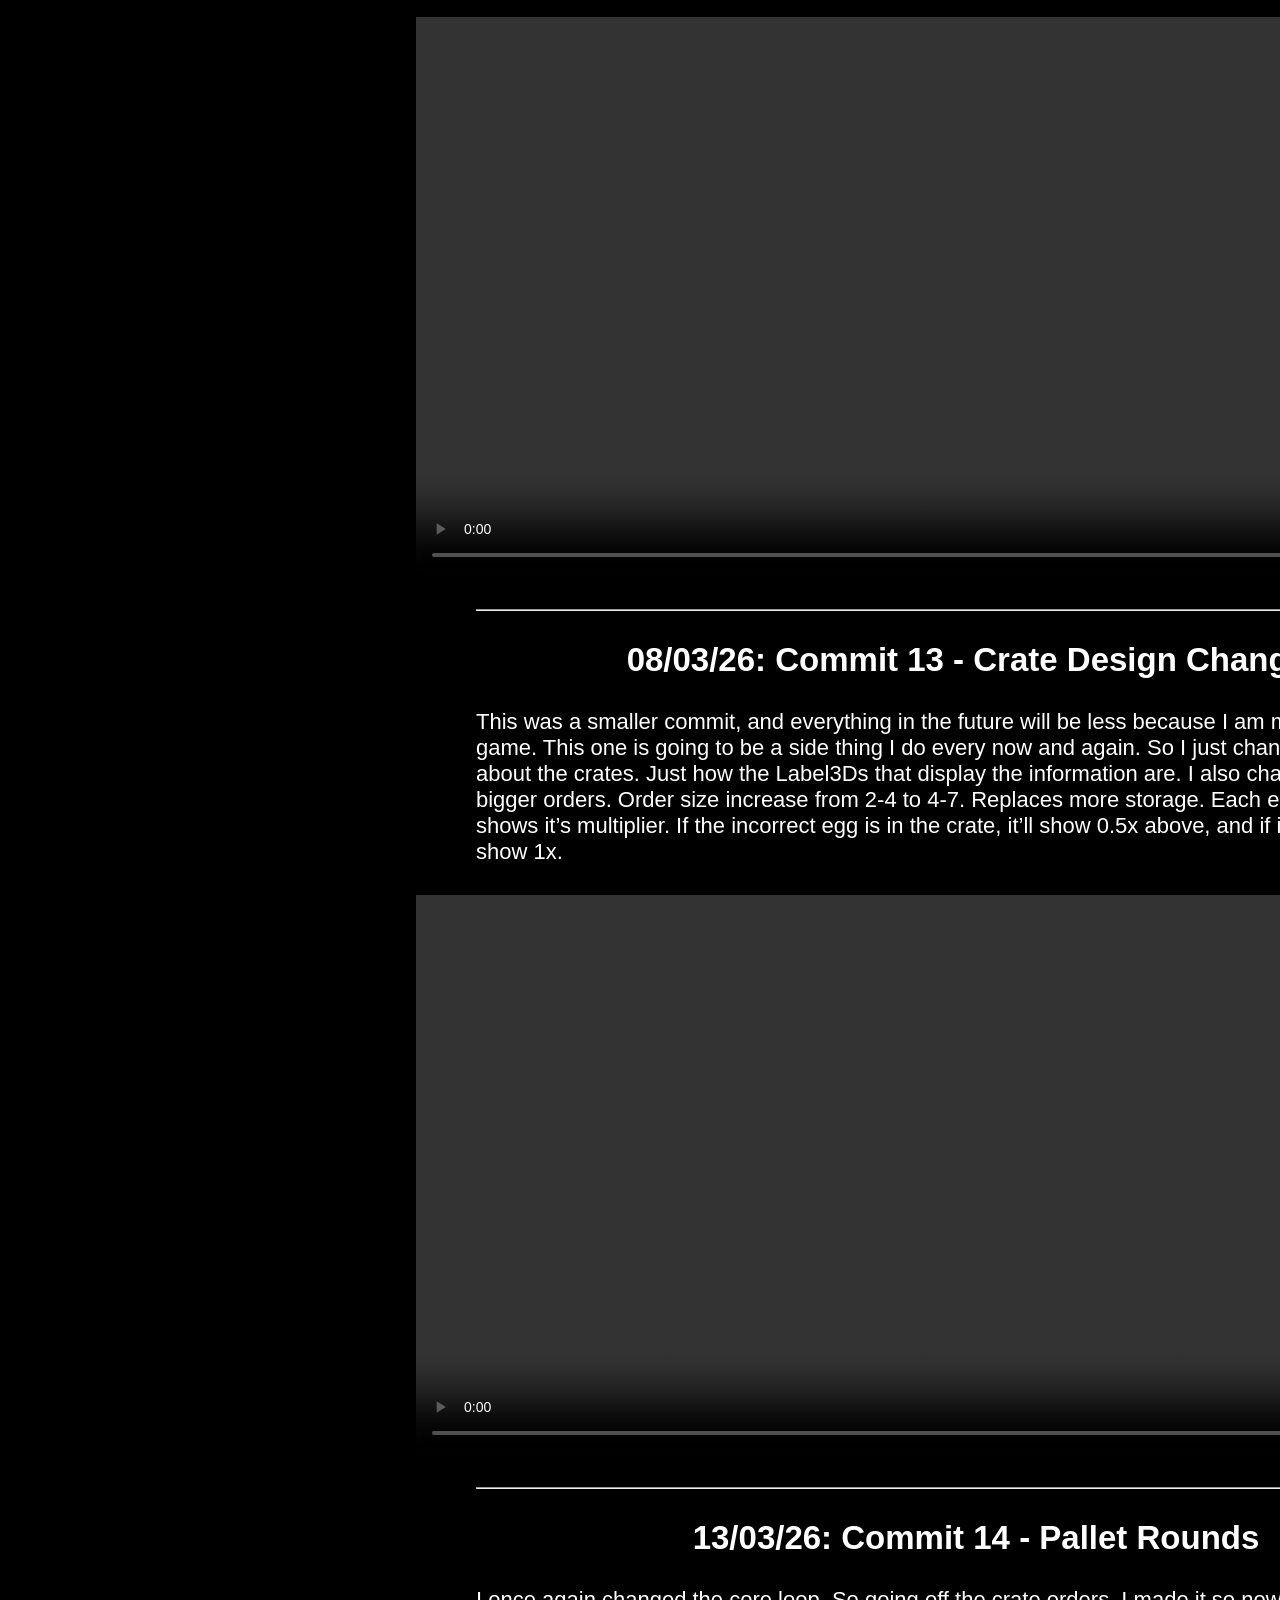
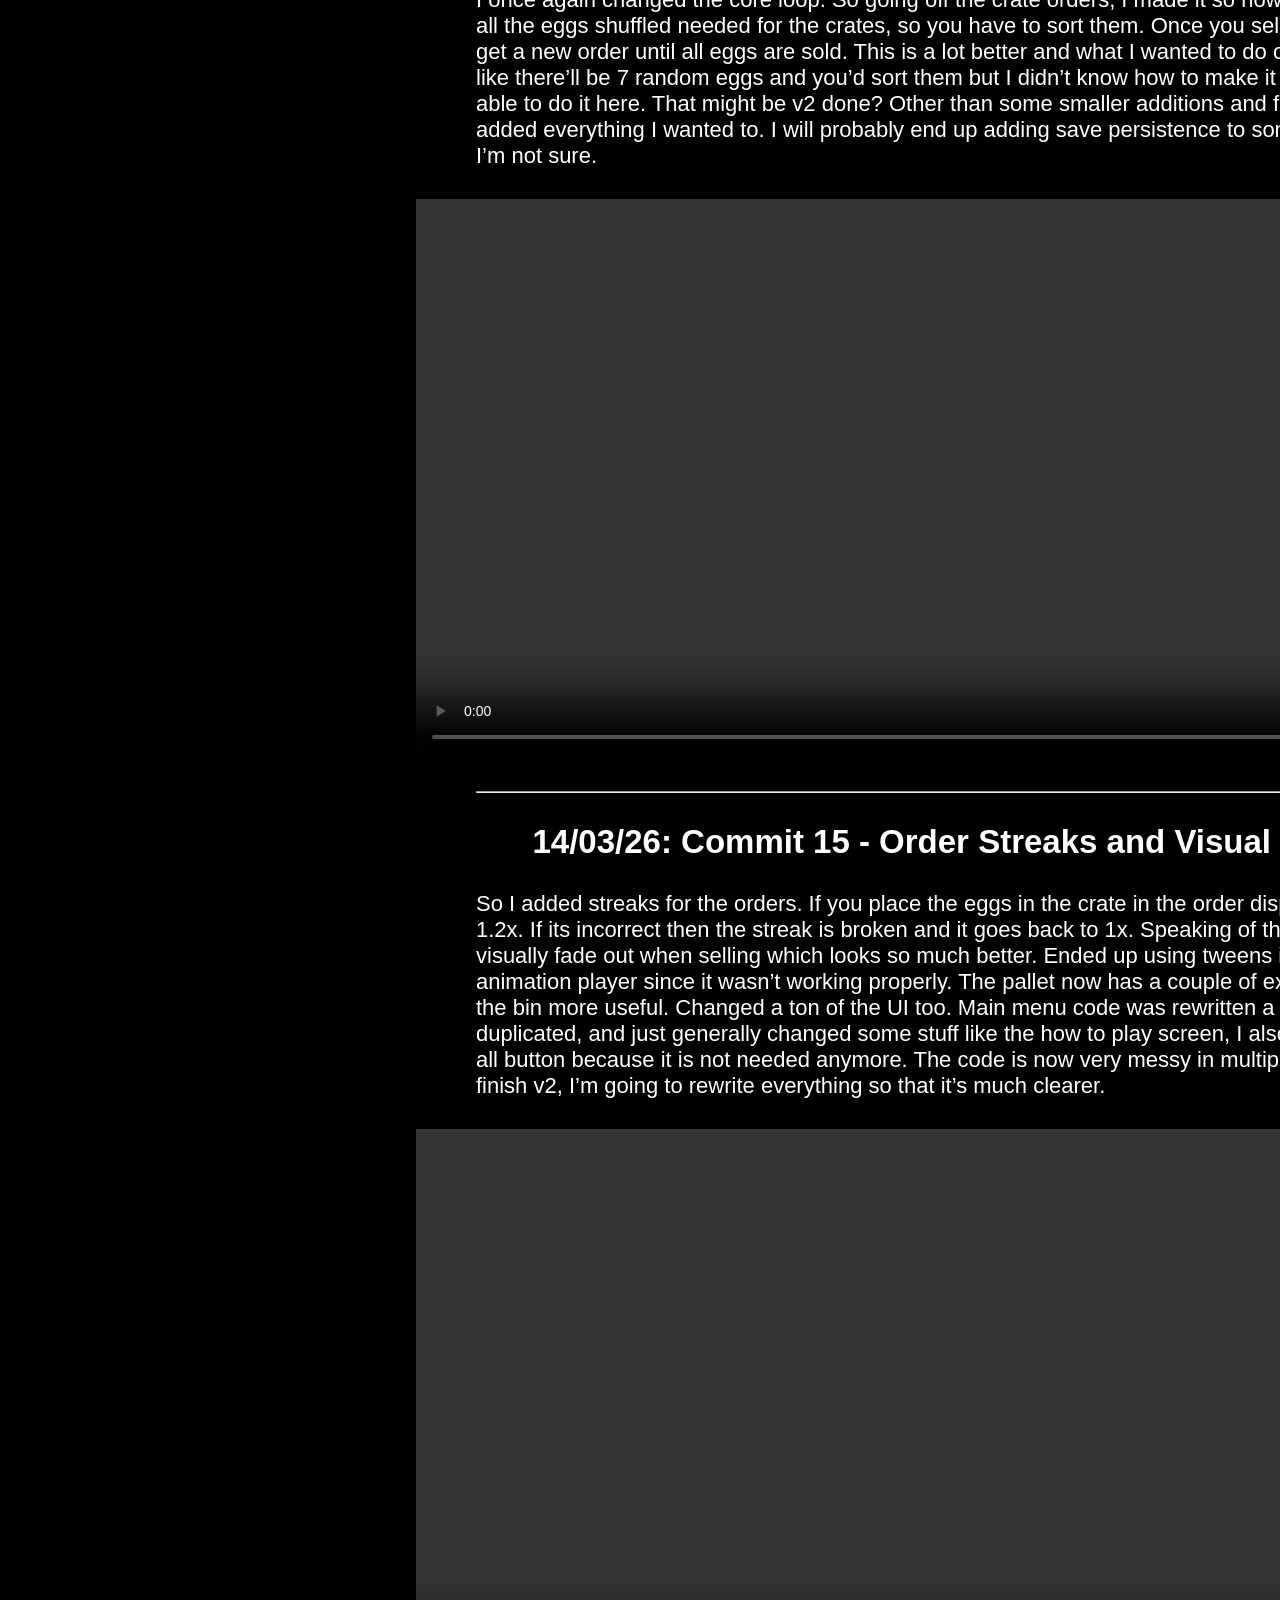
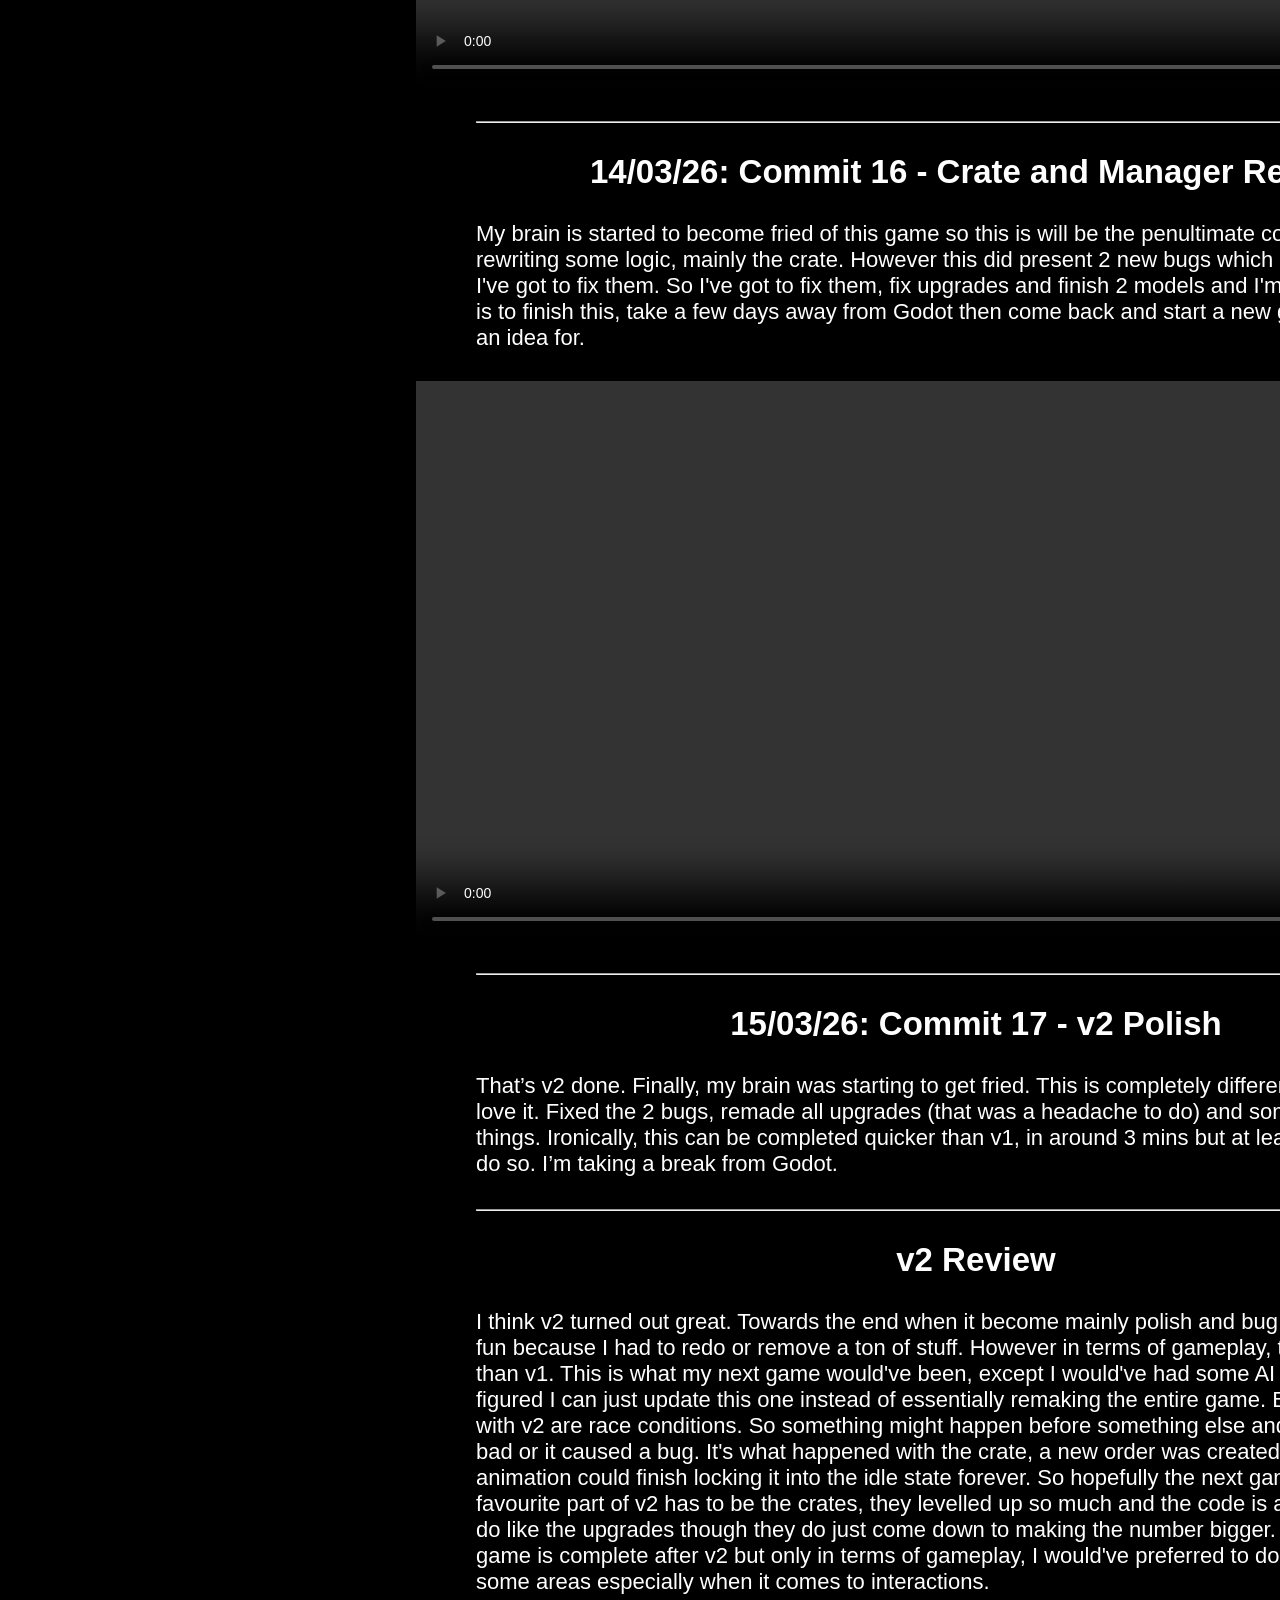
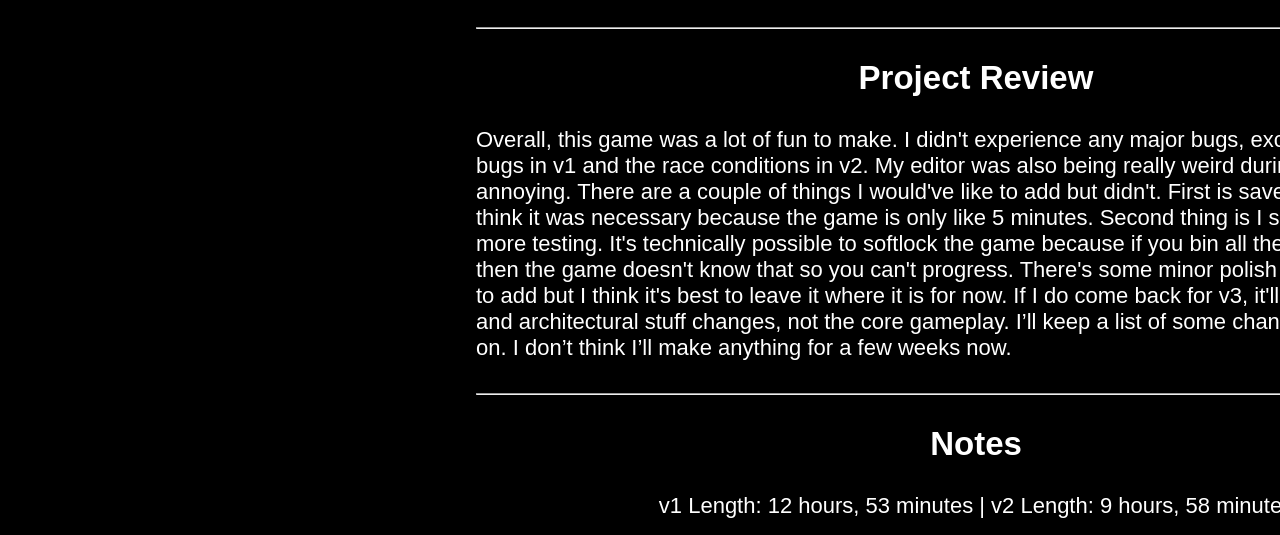
==== commit 24e5b97c: "Button Changes" ====
--- a/pages/project-4.html
+++ b/pages/project-4.html
@@ -49,28 +49,24 @@
                 <p>Rock Paper Scissors was made purely for learning Godot. Egg Game was made to add stuff I didn’t/couldn’t to RPS. Dispatch was supposed to be a proper game, but the scope exploded. I took a few weeks off Godot, and now I’m back with a different game. This one is different, because it’s 3D. In the few weeks off, I watched a ton of 3D tutorials and experimented a bit. This game will be nothing big, but finished and polished. I already know blender somewhat, I can make low poly which is good enough for me. During the 3 projects I tried not to use tutorials, but for this one I definitely plan to. Hopefully the scope is small enough to where I can actually finish it. Don’t ask me about the name, I don’t know what February 2026 me was thinking. The absolute core idea and goal is to make something finished. Something that can be played for 5 minutes and then you get an end screen. That's it. Project was started on the 15/02/26.</p>
             </div>
 
-
             <div class="links" id="section-0">
-                <a href="https://www.youtube.com/playlist?list=PLWUHEaMTtDoHS7ipke7ca7oxRGoZvP9HI"><button class="yt-btn">(v1) YouTube</button></a>
-                <a href=""><button class="yt-btn">(v2) YouTube</button></a>
-                <a href="https://github.com/corporal1chicken/our-first-egg"><button class="gh-btn">GitHub</button></a>
-                <a href="https://corporalchicken.itch.io/our-first-egg"><button class="it-btn">(v1) Itch.io</button></a>
+                <a href="https://www.youtube.com/playlist?list=PLWUHEaMTtDoHS7ipke7ca7oxRGoZvP9HI"><button class="link-btn yt-btn">(v1) YouTube</button></a>
+                <a href=""><button class="link-btn yt-btn">(v2) YouTube</button></a>
+                <a href="https://github.com/corporal1chicken/our-first-egg"><button class="link-btn gh-btn">GitHub</button></a>
+                <a href="https://corporalchicken.itch.io/our-first-egg"><button class="link-btn it-btn">(v1) Itch.io</button></a>
             </div>
             
-
             <div class="entries" id="section-1">
                 <hr width="1000px">
                 <h2>15/02/26: Commit 1 - Setup</h2>
                 <p>This was just making the foundations of the game. First set up the camera. Im thinking the camera is facing a corner, at an angle. Added a world environment, some basic box meshes and now there’s something to look at. Then made a hover and interact system. I made a quick test version beforehand so this was fairly straightforward. Something happens when you start hovering, exit hovering and click an item. Hover text appears so you know what you’re looking at and that’s it. Short and simple. I did also model a crate, that I think looks pretty decent. It’s basic, only low poly but if it works, it works. Pretty successful first day if you ask me.</p>
             </div>
 
-
             <div class="entries" id="section-2">
                 <hr width="1000px">
                 <h2>16/02/26: Commit 2 - Chicken Logic Start</h2>
                 <p>Started on the main loop. Click a placeholder cube and something spawns. Very simple and basic. Also made an interactable class, makes it easier to add stuff just to interactables. Imported that crate I made yesterday and made a hover effect for it. Not proud of that hover effect since from afar it just looks like dashed lines but it works. I didn’t do much, I’m trying to plan internally how I’m going to do it. This was a shorter commit but I don’t want to rush 3D.</p>
             </div>
-
 
             <div class="entries" id="section-3">
                 <hr width="1000px">
@@ -79,7 +75,6 @@
                 <video src="videos/project-4/commit-3.mp4" controls muted></video>
             </div>
 
-
             <div class="entries" id="section-4">
                 <hr width="1000px">
                 <h2>17/02/26: Commit 4 - Environment + Crate Logic</h2>
@@ -87,7 +82,6 @@
                 <video src="videos/project-4/commit-4.mp4" controls muted></video>
             </div>
 
-
             <div class="entries" id="section-5">
                 <hr width="1000px">
                 <h2>17/02/26: Commit 5 - Main Menu + Selling Eggs</h2>
@@ -95,7 +89,6 @@
                 <video src="videos/project-4/commit-5.mp4" controls muted></video>
             </div>
 
-
             <div class="entries" id="section-6">
                 <hr width="1000px">
                 <h2>18/02/26: Commit 6 - Small Additions</h2>
@@ -103,7 +96,6 @@
                 <video src="videos/project-4/commit-6.mp4" controls muted></video>
             </div>
 
-
             <div class="entries" id="section-7">
                 <hr width="1000px">
                 <h2>18/02/26: Commit 7 - Core Rewrite + Bug Fixes</h2>
@@ -111,7 +103,6 @@
                 <video src="videos/project-4/commit-7.mp4" controls muted></video>
             </div>
 
-
             <div class="entries" id="section-8">
                 <hr width="1000px">
                 <h2>18/02/26: Commit 8 - Assets + Upgrades</h2>
@@ -119,7 +110,6 @@
                 <video src="videos/project-4/commit-8.mp4" controls muted></video>
             </div>
 
-
             <div class="entries" id="section-9">
                 <hr width="1000px">
                 <h2>19/02/26: Commit 9 - Everything + The Egg</h2>
@@ -127,68 +117,59 @@
                 <video src="videos/project-4/commit-9.mp4" controls muted></video>
             </div>
 
-
             <div class="entries" id="section-10">
                 <hr width="1000px">
                 <h2>20/02/26: Commit 10 - Final Polish</h2>
                 <p>That’s Our First Egg done. Game can be completed in around 5 minutes, there's an ending screen too. I added a few things but other than that this is done.</p>
             </div>
 
-
             <div class="entries" id="section-11">
                 <hr width="1000px">
                 <h2>v1 Review</h2>
                 <p>This was so fun to make, much more than RPS/Egg Game and Dispatch. Total time was roughly 12 hours to make this, excluding modelling assets. Overall I’m pretty happy with how it turned out. There’s one thing that’s missing and that’s sounds. I can’t really find any website for sounds so that sucks. It’s weird that the entire game is mute but oh well. Oh, the tween issue was just the editor, the exported version is completely fine. I think it’s a bit repetitive just sorting eggs for 5 minutes straight, so I could’ve added some differentiation. In terms of 3D, I thought it’ll be much more complex. I don’t like the code, everything rests in 2 places really, the egg and the crate. So one side will reach over into the other to do something then there’s weird behaviour. Oh well, it’s finished now.</p>
             </div>
 
-
             <div class="entries" id="section-12">
                 <hr width="1000px">
                 <h2>05/03/26: Commit 11 - Core Gameplay Changes</h2>
                 <p>I am back for Our First Egg v2. Making another game wasn’t exciting so I came back to this because I really enjoyed making it. So I changed the entire gameplay loop and broke everything else. The biggest issue from v1 was that it is repetitive. Click an egg and it always goes to the same crate. But now each crate has an “order”. Each order randomly picks one of the 4 egg types, and is from size 2-5. So each crate no longer only accepts 1 type of egg, instead you fill up the order. I think this is a lot better, I plan to add a lot more egg types to make it more interesting. But now that the loop has changed, the upgrades are not relevant and a lot of the code is commented out so I’ll have to clean that up. I’m exciting to make v2 :D </p>
-                <video src="videos/project-4/commit 11.mp4" controls muted></video>
-            </div>
-
+                <video src="videos/project-4/commit-11.mp4" controls muted></video>
+            </div>
 
             <div class="entries" id="section-13">
                 <hr width="1000px">
                 <h2>06/03/26: Commit 12 - Egg Types and Bin</h2>
                 <p>Following on from yesterday’s changes, I just updated some more stuff. Egg types now use the same .json file as crates instead of that @export variable it used to have. I changed all the egg types, got rid of the old 4 and now it uses colours of the rainbow. There is 10 in total. Changed the order text to use emojis but there aren’t emojis for some so this may be reverted back to text, I considered using images which might be better because I do want to add settings like my previous projects had. Also added a bin. Because there are now 10 egg types, some of the eggs you get aren’t needed for any order so now you can discard them for half its value.</p>
-                <video src="videos/project-4/commit 12.mp4" controls muted></video>
-            </div>
-
+                <video src="videos/project-4/commit-12.mp4" controls muted></video>
+            </div>
 
             <div class="entries" id="section-14">
                 <hr width="1000px">
                 <h2>08/03/26: Commit 13 - Crate Design Changes</h2>
                 <p>This was a smaller commit, and everything in the future will be less because I am making another game. This one is going to be a side thing I do every now and again. So I just changed some stuff about the crates. Just how the Label3Ds that display the information are. I also changed 1 upgrade, bigger orders. Order size increase from 2-4 to 4-7. Replaces more storage. Each egg in the crate shows it’s multiplier. If the incorrect egg is in the crate, it’ll show 0.5x above, and if it is not then it’ll show 1x.</p>
-                <video src="videos/project-4/commit 13.mp4" controls muted></video>
-            </div>
-
+                <video src="videos/project-4/commit-13.mp4" controls muted></video>
+            </div>
 
             <div class="entries" id="section-15">
                 <hr width="1000px">
                 <h2>13/03/26: Commit 14 - Pallet Rounds</h2>
                 <p>I once again changed the core loop. So going off the crate orders, I made it so now there’s a pallet with all the eggs shuffled needed for the crates, so you have to sort them. Once you sell a crate, you don’t get a new order until all eggs are sold. This is a lot better and what I wanted to do originally for v1, so like there’ll be 7 random eggs and you’d sort them but I didn’t know how to make it so I’m glad I was able to do it here. That might be v2 done? Other than some smaller additions and fixing upgrades, I’ve added everything I wanted to. I will probably end up adding save persistence to some capacity though I’m not sure.</p>
-                <video src="videos/project-4/commit 14.mp4" controls muted></video>
-            </div>
-
+                <video src="videos/project-4/commit-14.mp4" controls muted></video>
+            </div>
 
             <div class="entries" id="section-16">
                 <hr width="1000px">
                 <h2>14/03/26: Commit 15 - Order Streaks and Visual Changes</h2>
                 <p>So I added streaks for the orders. If you place the eggs in the crate in the order displayed, it sells for 1.2x. If its incorrect then the streak is broken and it goes back to 1x. Speaking of those eggs, they now visually fade out when selling which looks so much better. Ended up using tweens instead of an animation player since it wasn’t working properly. The pallet now has a couple of extra eggs, makes the bin more useful. Changed a ton of the UI too. Main menu code was rewritten a bit to be less duplicated, and just generally changed some stuff like the how to play screen, I also removed the sell all button because it is not needed anymore. The code is now very messy in multiple areas so before I finish v2, I’m going to rewrite everything so that it’s much clearer.</p>
-                <video src="videos/project-4/commit 15.mp4" controls muted></video>
-            </div>
-
+                <video src="videos/project-4/commit-15.mp4" controls muted></video>
+            </div>
 
             <div class="entries" id="section-17">
                 <hr width="1000px">
                 <h2>14/03/26: Commit 16 - Crate and Manager Rewrite</h2>
                 <p>My brain is started to become fried of this game so this is will be the penultimate commit. This was just rewriting some logic, mainly the crate. However this did present 2 new bugs which are big enough that I've got to fix them. So I've got to fix them, fix upgrades and finish 2 models and I'm done v2. My plan is to finish this, take a few days away from Godot then come back and start a new game which I've got an idea for.</p>
-                <video src="videos/project-4/commit 16.mp4" controls muted></video>
-            </div>
-
+                <video src="videos/project-4/commit-16.mp4" controls muted></video>
+            </div>
 
             <div class="entries" id="section-18">
                 <hr width="1000px">
@@ -196,20 +177,17 @@
                 <p>That’s v2 done. Finally, my brain was starting to get fried. This is completely different from v1 and I love it. Fixed the 2 bugs, remade all upgrades (that was a headache to do) and some minor polish things. Ironically, this can be completed quicker than v1, in around 3 mins but at least its more fun to do so. I’m taking a break from Godot.</p>
             </div>
 
-
             <div class="entries" id="section-19">
                 <hr width="1000px">
                 <h2>v2 Review</h2>
                 <p>I think v2 turned out great. Towards the end when it become mainly polish and bug fixes, it wasn't as fun because I had to redo or remove a ton of stuff. However in terms of gameplay, this is a lot better than v1. This is what my next game would've been, except I would've had some AI in there but I figured I can just update this one instead of essentially remaking the entire game. Biggest issue I had with v2 are race conditions. So something might happen before something else and it either looked bad or it caused a bug. It's what happened with the crate, a new order was created before it's sell animation could finish locking it into the idle state forever. So hopefully the next game is clearer. My favourite part of v2 has to be the crates, they levelled up so much and the code is also a lot clearer. I do like the upgrades though they do just come down to making the number bigger. Overall, I think the game is complete after v2 but only in terms of gameplay, I would've preferred to do more polish in some areas especially when it comes to interactions.</p>
             </div>
 
-
             <div class="entries" id="section-20">
                 <hr width="1000px">
                 <h2>Project Review</h2>
                 <p>Overall, this game was a lot of fun to make. I didn't experience any major bugs, except the tweening bugs in v1 and the race conditions in v2. My editor was also being really weird during v2 so that was annoying. There are a couple of things I would've like to add but didn't. First is save persistence, I don't think it was necessary because the game is only like 5 minutes. Second thing is I should've done a lot more testing. It's technically possible to softlock the game because if you bin all the eggs for example, then the game doesn't know that so you can't progress. There's some minor polish stuff I would've like to add but I think it's best to leave it where it is for now. If I do come back for v3, it'll be very minor stuff and architectural stuff changes, not the core gameplay. I’ll keep a list of some changes I’ll make later on. I don’t think I’ll make anything for a few weeks now.</p>
             </div>
-
 
             <div class="entries" id="section-21">
                 <hr width="1000px">
--- a/pages/style-projects.css
+++ b/pages/style-projects.css
@@ -35,35 +35,32 @@
 }
 
 .link-btn{
-    width: 100px;
-    height: 25px;
+    width: 125px;
+    height: 35px;
     font-size: 15px;
+    transition: 0.2s ease;
+    font-weight: bold;
 }
 
-.yt-btn{
-    width: 130px;
-    height: 30px;
-    font-size: 15px;
+.link-btn:hover{
+    width: 155px;
+}
+
+.link-btn:is(.yt-btn){
     border: 1px solid white;
     border-radius: 5px;
     color: white;
     background-color: red;
 }
 
-.gh-btn{
-    width: 130px;
-    height: 30px;
-    font-size: 15px;
+.link-btn:is(.gh-btn){
     border: 1px solid white;
     border-radius: 5px;
     color: white;
     background-color: rgb(162, 0, 255);
 }
 
-.it-btn{
-    width: 130px;
-    height: 30px;
-    font-size: 15px;
+.link-btn:is(.it-btn){
     border: 1px solid white;
     border-radius: 5px;
     color: rgb(0, 0, 0);
